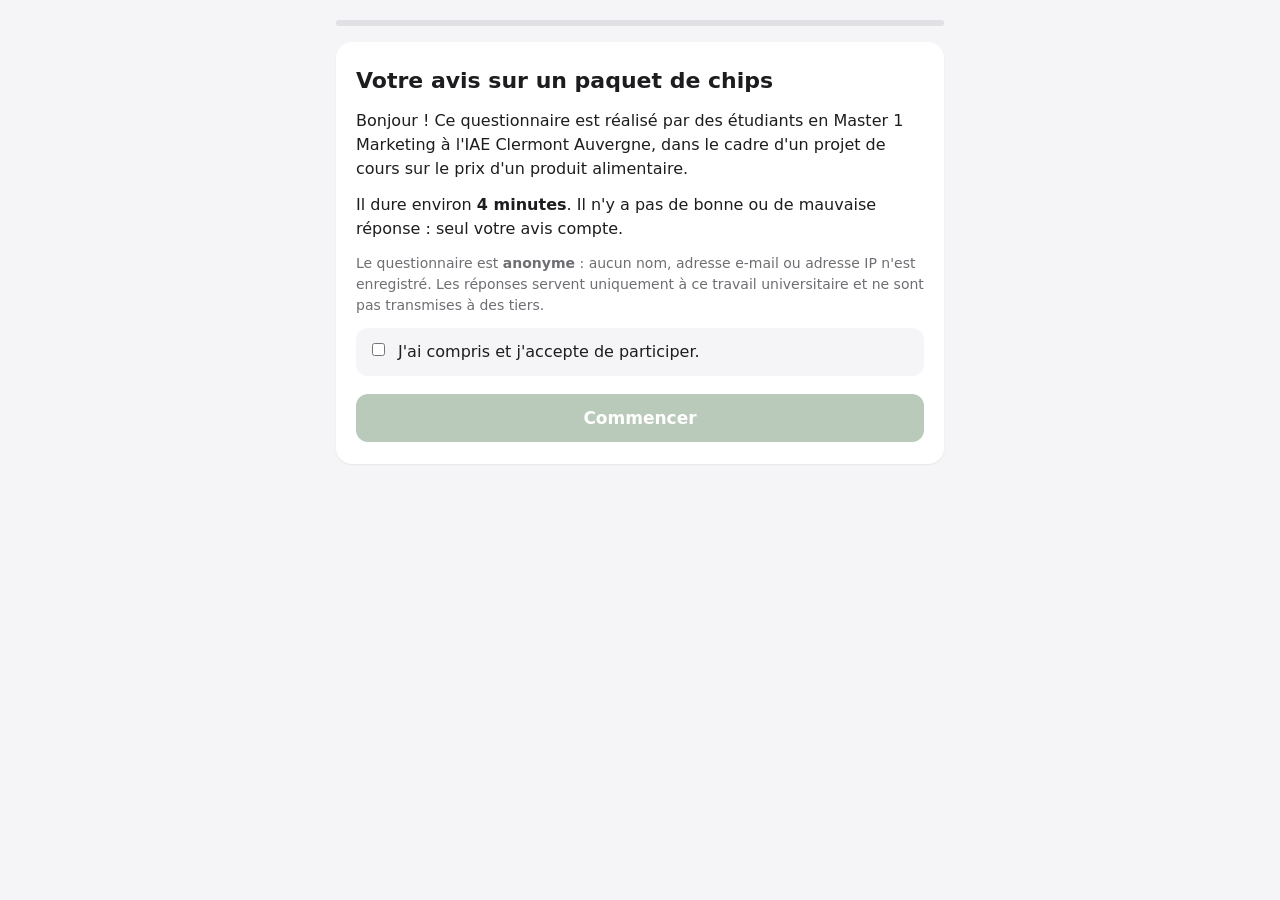
==== questionnaire/index.html @ 71e6f926 "Questionnaire : enregistrement Google Sheets" ====
<!doctype html>
<html lang="fr">
<head>
<meta charset="utf-8">
<meta name="viewport" content="width=device-width,initial-scale=1">
<title>Questionnaire — chips de lentilles</title>
<meta name="robots" content="noindex">
<style>
:root{--bg:#f5f5f7;--card:#fff;--ink:#1d1d1f;--muted:#6e6e73;--line:#e0e0e5;--accent:#2f7d32;--accent-soft:#e8f3e8;--warn:#b26a00}
*{box-sizing:border-box}
body{margin:0;background:var(--bg);color:var(--ink);font:16px/1.5 system-ui,-apple-system,"Segoe UI",sans-serif}
.wrap{max-width:640px;margin:0 auto;padding:16px 16px 40px}
.bar{height:6px;background:var(--line);border-radius:3px;margin:4px 0 16px;overflow:hidden}
.bar i{display:block;height:100%;width:0;background:var(--accent);transition:width .3s}
.card{background:var(--card);border-radius:16px;padding:22px 20px;box-shadow:0 1px 2px rgba(0,0,0,.06)}
h1{font-size:22px;margin:0 0 12px} h2{font-size:19px;margin:0 0 14px;line-height:1.35}
p{margin:0 0 12px} .muted{color:var(--muted);font-size:14px}
.step{display:none} .step.on{display:block}
.opts{display:flex;flex-direction:column;gap:8px;margin:6px 0 4px}
.opts label{display:flex;gap:10px;align-items:center;padding:12px 14px;border:1.5px solid var(--line);border-radius:12px;cursor:pointer;background:#fff}
.opts label:has(input:checked){border-color:var(--accent);background:var(--accent-soft)}
.opts input{accent-color:var(--accent);width:18px;height:18px;flex:none}
.likert{display:grid;grid-template-columns:repeat(5,1fr);gap:6px;margin:6px 0 2px}
.likert label{display:flex;flex-direction:column;align-items:center;gap:4px;padding:10px 2px;border:1.5px solid var(--line);border-radius:10px;cursor:pointer;font-weight:600}
.likert label:has(input:checked){border-color:var(--accent);background:var(--accent-soft)}
.likert input{accent-color:var(--accent)}
.ends{display:flex;justify-content:space-between;font-size:12px;color:var(--muted);margin-bottom:18px}
.q{margin-bottom:22px} .q > b{display:block;margin-bottom:6px}
.euro{display:flex;align-items:center;gap:8px;margin:8px 0 18px}
.euro input{font:inherit;font-size:20px;width:130px;padding:10px 12px;border:1.5px solid var(--line);border-radius:12px}
.euro input:focus{outline:none;border-color:var(--accent)}
select{font:inherit;width:100%;padding:12px;border:1.5px solid var(--line);border-radius:12px;background:#fff}
.btn{display:block;width:100%;margin-top:18px;padding:14px;border:0;border-radius:12px;background:var(--accent);color:#fff;font:600 17px system-ui;cursor:pointer}
.btn:disabled{background:#b9c9ba;cursor:not-allowed}
.err{color:var(--warn);font-size:14px;margin-top:8px;display:none}
.offre{display:flex;flex-direction:column;align-items:center;text-align:center}
.offre img{width:min(270px,75%);height:auto;margin:6px 0 14px}
.mini{display:flex;gap:12px;align-items:center;margin-bottom:16px;padding:10px;background:var(--bg);border-radius:12px}
.mini img{width:62px;height:auto;flex:none}
.mini span{font-size:14px;color:var(--muted)}
.prix{font-size:40px;font-weight:800;text-align:center;margin:6px 0 4px;letter-spacing:-.02em}
.consent{display:flex;gap:10px;align-items:flex-start;padding:12px;border-radius:12px;background:var(--bg);margin-top:8px}
.test{background:#fff3cd;color:#7a5600;font-size:13px;padding:6px 10px;border-radius:8px;margin-bottom:10px;display:none}
</style>
</head>
<body>
<div class="wrap">
  <div class="test" id="testBanner">Mode test : les réponses sont enregistrées avec le statut « test », à écarter de l'analyse.</div>
  <div class="bar"><i id="prog"></i></div>

  <!-- 1. Accueil -->
  <section class="step card" data-step="accueil">
    <h1>Votre avis sur un paquet de chips</h1>
    <p>Bonjour ! Ce questionnaire est réalisé par des étudiants en Master 1 Marketing à l'IAE Clermont Auvergne, dans le cadre d'un projet de cours sur le prix d'un produit alimentaire.</p>
    <p>Il dure environ <b>4 minutes</b>. Il n'y a pas de bonne ou de mauvaise réponse : seul votre avis compte.</p>
    <p class="muted">Le questionnaire est <b>anonyme</b> : aucun nom, adresse e-mail ou adresse IP n'est enregistré. Les réponses servent uniquement à ce travail universitaire et ne sont pas transmises à des tiers.</p>
    <label class="consent"><input type="checkbox" id="consent"> <span>J'ai compris et j'accepte de participer.</span></label>
    <button class="btn" id="go" disabled>Commencer</button>
  </section>

  <!-- 2. Filtre -->
  <section class="step card" data-step="filtre">
    <div class="q">
      <b>À quelle fréquence achetez-vous des chips ou des biscuits apéritifs ?</b>
      <div class="opts" data-name="q1_frequence">
        <label><input type="radio" name="q1_frequence" value="semaine"> Au moins une fois par semaine</label>
        <label><input type="radio" name="q1_frequence" value="2-3_mois"> 2 à 3 fois par mois</label>
        <label><input type="radio" name="q1_frequence" value="1_mois"> Environ une fois par mois</label>
        <label><input type="radio" name="q1_frequence" value="moins_1_mois"> Moins d'une fois par mois</label>
        <label><input type="radio" name="q1_frequence" value="jamais"> Jamais</label>
      </div>
    </div>
    <div class="q">
      <b>Avez-vous 18 ans ou plus ?</b>
      <div class="opts">
        <label><input type="radio" name="q2_majeur" value="oui"> Oui</label>
        <label><input type="radio" name="q2_majeur" value="non"> Non</label>
      </div>
    </div>
    <button class="btn" data-next>Suivant</button>
  </section>

  <!-- 3. L'offre (version A ou B : seule l'image change) -->
  <section class="step card" data-step="offre">
    <h2>Voici un nouveau produit</h2>
    <div class="offre">
      <img class="paquet" alt="Paquet de chips de lentilles Vico Natur'&Bon saveur fines herbes">
      <p><b>Chips de lentilles Vico Natur'&amp;Bon, saveur fines herbes</b><br>Nouveau <b>format familial de 200 g</b> (environ 8 portions de 25 g).<br>Vendu en grande surface, au rayon apéritif.</p>
      <p class="muted">Prenez le temps de bien regarder le paquet avant de continuer.</p>
    </div>
    <button class="btn" data-next>J'ai bien regardé le produit</button>
  </section>

  <!-- 4a. Van Westendorp -->
  <section class="step card" data-step="vw">
    <div class="mini"><img class="paquet" alt=""><span>Chips de lentilles Vico, format familial 200 g</span></div>
    <p class="muted">Pour ce paquet de 200 g, indiquez un prix en euros pour chacune des questions suivantes.</p>
    <div class="q"><b>1. À partir de quel prix trouveriez-vous ce paquet <u>si bon marché</u> que vous douteriez de sa qualité ?</b>
      <div class="euro"><input type="number" inputmode="decimal" step="0.01" min="0" id="vw_trop_bon_marche"> €</div></div>
    <div class="q"><b>2. À quel prix le trouveriez-vous <u>bon marché</u>, c'est-à-dire une bonne affaire ?</b>
      <div class="euro"><input type="number" inputmode="decimal" step="0.01" min="0" id="vw_bon_marche"> €</div></div>
    <div class="q"><b>3. À quel prix commenceriez-vous à le trouver <u>cher</u>, tout en envisageant quand même de l'acheter ?</b>
      <div class="euro"><input type="number" inputmode="decimal" step="0.01" min="0" id="vw_cher"> €</div></div>
    <div class="q"><b>4. À partir de quel prix le trouveriez-vous <u>trop cher</u> pour l'acheter ?</b>
      <div class="euro"><input type="number" inputmode="decimal" step="0.01" min="0" id="vw_trop_cher"> €</div></div>
    <div class="err" id="vwErr"></div>
    <button class="btn" data-next>Suivant</button>
  </section>

  <!-- 4b. Gabor-Granger : un écran par prix, toujours du plus cher au moins cher -->
  <section class="step card" data-step="gg">
    <div class="mini"><img class="paquet" alt=""><span>Chips de lentilles Vico, format familial 200 g</span></div>
    <h2>Achèteriez-vous ce paquet de 200 g à ce prix ?</h2>
    <div class="prix" id="ggPrix"></div>
    <div class="opts" id="ggOpts">
      <label><input type="radio" name="gg" value="4"> Oui, certainement</label>
      <label><input type="radio" name="gg" value="3"> Oui, probablement</label>
      <label><input type="radio" name="gg" value="2"> Non, probablement pas</label>
      <label><input type="radio" name="gg" value="1"> Non, certainement pas</label>
    </div>
    <p class="muted" id="ggPos" style="text-align:center;margin-top:10px"></p>
    <button class="btn" id="ggNext">Suivant</button>
  </section>

  <!-- 5. Contrôle -->
  <section class="step card" data-step="controle">
    <div class="q">
      <b>Sur le paquet que vous avez vu, y avait-il une mention sur les matières grasses ?</b>
      <div class="opts">
        <label><input type="radio" name="q8_controle" value="oui"> Oui</label>
        <label><input type="radio" name="q8_controle" value="non"> Non</label>
        <label><input type="radio" name="q8_controle" value="ne_sait_pas"> Je ne sais pas</label>
      </div>
    </div>
    <button class="btn" data-next>Suivant</button>
  </section>

  <!-- 6. Perception (Likert) -->
  <section class="step card" data-step="perception">
    <p class="muted">Pour chaque phrase, indiquez votre degré d'accord, de 1 (pas du tout d'accord) à 5 (tout à fait d'accord).</p>
    <div id="likerts"></div>
    <button class="btn" data-next>Suivant</button>
  </section>

  <!-- 7. Profil -->
  <section class="step card" data-step="profil">
    <p class="muted">Pour finir, quelques questions pour mieux connaître les personnes qui ont répondu.</p>
    <div class="q"><b>Votre tranche d'âge</b>
      <div class="opts">
        <label><input type="radio" name="q13_age" value="18-24"> 18 à 24 ans</label>
        <label><input type="radio" name="q13_age" value="25-34"> 25 à 34 ans</label>
        <label><input type="radio" name="q13_age" value="35-49"> 35 à 49 ans</label>
        <label><input type="radio" name="q13_age" value="50-64"> 50 à 64 ans</label>
        <label><input type="radio" name="q13_age" value="65+"> 65 ans et plus</label>
      </div></div>
    <div class="q"><b>Combien de personnes vivent dans votre foyer, vous compris ?</b>
      <div class="opts">
        <label><input type="radio" name="q14_foyer" value="1"> 1</label>
        <label><input type="radio" name="q14_foyer" value="2"> 2</label>
        <label><input type="radio" name="q14_foyer" value="3"> 3</label>
        <label><input type="radio" name="q14_foyer" value="4"> 4</label>
        <label><input type="radio" name="q14_foyer" value="5+"> 5 ou plus</label>
      </div></div>
    <div class="q"><b>Où faites-vous le plus souvent vos courses ?</b>
      <div class="opts">
        <label><input type="radio" name="q15_enseigne" value="carrefour"> Carrefour</label>
        <label><input type="radio" name="q15_enseigne" value="auchan"> Auchan</label>
        <label><input type="radio" name="q15_enseigne" value="leclerc"> E.Leclerc</label>
        <label><input type="radio" name="q15_enseigne" value="intermarche"> Intermarché</label>
        <label><input type="radio" name="q15_enseigne" value="lidl_aldi"> Lidl ou Aldi</label>
        <label><input type="radio" name="q15_enseigne" value="autre"> Autre</label>
      </div></div>
    <div class="q"><b>Avez-vous déjà acheté des chips de lentilles, de Vico ou d'une autre marque ?</b>
      <div class="opts">
        <label><input type="radio" name="q16_deja_achete" value="oui"> Oui</label>
        <label><input type="radio" name="q16_deja_achete" value="non"> Non</label>
        <label><input type="radio" name="q16_deja_achete" value="ne_sait_pas"> Je ne sais pas</label>
      </div></div>
    <div class="q"><b>Dans quelle région habitez-vous ?</b>
      <select id="q17_region"><option value="">Choisir…</option></select></div>
    <button class="btn" data-next id="finish">Envoyer mes réponses</button>
  </section>

  <!-- Fin -->
  <section class="step card" data-step="fin">
    <h1>Merci !</h1>
    <p id="finTxt">Vos réponses ont bien été enregistrées. Merci pour votre aide.</p>
    <p class="muted">Vous pouvez fermer cette page.</p>
  </section>

  <section class="step card" data-step="horscible">
    <h1>Merci !</h1>
    <p>Ce questionnaire s'adresse aux personnes majeures qui achètent des chips ou des biscuits apéritifs au moins une fois par mois. Merci quand même pour votre temps !</p>
  </section>
</div>

<script>
/* ================= Réglages ================= */
// Adresse du script Google Apps Script qui enregistre les réponses dans Google Sheets (à renseigner à l'étape 3).
const ENDPOINT = 'https://script.google.com/macros/s/AKfycbzz6syBDH2Jne6uU5eEMyrdvS8pq78MWjCMM709gKWsaAfuWMH4q-8GY1rikts7xJcY/exec';
const PRIX_GG = [5.99, 5.49, 4.99, 4.49, 3.99, 3.49, 2.99];   // ordre fixe : du plus cher au moins cher
const IMAGES = { A: 'paquet-A.jpg', B: 'paquet-B.jpg' };       // A : sans mention santé ; B : avec « -40 % de matières grasses »
const LIKERTS = [
  ['q9_qualite', 'Ce produit me paraît de bonne qualité.'],
  ['q10_sante', 'Ce produit me paraît bon pour la santé.'],
  ['q11_confiance', 'Je fais confiance à la marque Vico.'],
  ['q12_format', 'Ce format de 200 g correspond à ma façon de consommer des chips.']
];
const REGIONS = ['Auvergne-Rhône-Alpes', 'Bourgogne-Franche-Comté', 'Bretagne', 'Centre-Val de Loire', 'Corse', 'Grand Est', 'Hauts-de-France', 'Île-de-France', 'Normandie', 'Nouvelle-Aquitaine', 'Occitanie', 'Pays de la Loire', "Provence-Alpes-Côte d'Azur", 'Outre-mer', 'Hors de France'];
// Colonnes enregistrées : toujours les mêmes, dans le même ordre.
const COLONNES = ['id', 'date', 'version', 'statut', 'duree_s', 'q1_frequence', 'q2_majeur',
  'vw_trop_bon_marche', 'vw_bon_marche', 'vw_cher', 'vw_trop_cher', 'vw_coherent',
  ...PRIX_GG.map(p => 'gg_' + p.toFixed(2).replace('.', '_')),
  'q8_controle', ...LIKERTS.map(l => l[0]), 'q13_age', 'q14_foyer', 'q15_enseigne', 'q16_deja_achete', 'q17_region'];

/* ================= Tirage au sort ================= */
const url = new URLSearchParams(location.search);
const TEST = url.has('test');
let version = sessionStorage.getItem('version');
if (TEST && (url.get('v') === 'A' || url.get('v') === 'B')) version = url.get('v');   // en mode test seulement : forcer une version
if (!version) { version = Math.random() < 0.5 ? 'A' : 'B'; }
sessionStorage.setItem('version', version);
document.querySelectorAll('img.paquet').forEach(i => i.src = IMAGES[version]);
if (TEST) document.getElementById('testBanner').style.display = 'block';

/* ================= Données ================= */
const rep = Object.fromEntries(COLONNES.map(c => [c, '']));
rep.id = (crypto.randomUUID ? crypto.randomUUID() : String(Date.now()) + Math.random()).slice(0, 8);
rep.version = version;
const t0 = Date.now();

/* ================= Navigation ================= */
const ordre = ['accueil', 'filtre', 'offre', 'vw', 'gg', 'controle', 'perception', 'profil', 'fin'];
let courant = 'accueil';
function montrer(nom) {
  document.querySelectorAll('.step').forEach(s => s.classList.toggle('on', s.dataset.step === nom));
  courant = nom;
  const i = Math.max(0, ordre.indexOf(nom));
  document.getElementById('prog').style.width = (nom === 'horscible' ? 100 : 100 * i / (ordre.length - 1)) + '%';
  window.scrollTo(0, 0);
}
const val = name => (document.querySelector(`input[name="${name}"]:checked`) || {}).value;
function erreur(section, msg) {
  let e = section.querySelector('.err.auto');
  if (!e) { e = document.createElement('div'); e.className = 'err auto'; section.querySelector('.btn').before(e); }
  e.textContent = msg; e.style.display = msg ? 'block' : 'none';
}

// Accueil
document.getElementById('consent').onchange = e => document.getElementById('go').disabled = !e.target.checked;
document.getElementById('go').onclick = () => montrer('filtre');

// Likert
document.getElementById('likerts').innerHTML = LIKERTS.map(([n, t]) => `<div class="q"><b>${t}</b>
  <div class="likert">${[1, 2, 3, 4, 5].map(k => `<label><input type="radio" name="${n}" value="${k}">${k}</label>`).join('')}</div>
  <div class="ends"><span>Pas du tout d'accord</span><span>Tout à fait d'accord</span></div></div>`).join('');
// Régions
document.getElementById('q17_region').innerHTML += REGIONS.map(r => `<option>${r}</option>`).join('');

// Boutons « Suivant »
let vwAverti = false;
document.querySelectorAll('[data-next]').forEach(b => b.onclick = () => {
  const s = b.closest('.step');
  if (courant === 'filtre') {
    rep.q1_frequence = val('q1_frequence'); rep.q2_majeur = val('q2_majeur');
    if (!rep.q1_frequence || !rep.q2_majeur) return erreur(s, 'Merci de répondre aux deux questions.');
    if (rep.q2_majeur === 'non' || ['moins_1_mois', 'jamais'].includes(rep.q1_frequence)) { rep.statut = 'hors_cible'; envoyer(); return montrer('horscible'); }
    return montrer('offre');
  }
  if (courant === 'offre') return montrer('vw');
  if (courant === 'vw') {
    const ids = ['vw_trop_bon_marche', 'vw_bon_marche', 'vw_cher', 'vw_trop_cher'];
    const v = ids.map(i => parseFloat(String(document.getElementById(i).value).replace(',', '.')));
    if (v.some(x => isNaN(x) || x < 0)) return erreur(s, 'Merci d\'indiquer un prix pour chacune des 4 questions.');
    const croissant = v.every((x, i) => i === 0 || x >= v[i - 1]);
    if (!croissant && !vwAverti) { vwAverti = true; return erreur(s, 'Vérifiez vos réponses : en principe, les prix augmentent de la question 1 à la question 4. Corrigez si besoin, ou cliquez à nouveau sur « Suivant » pour garder vos réponses.'); }
    ids.forEach((i, k) => rep[i] = v[k]); rep.vw_coherent = croissant ? 1 : 0;
    erreur(s, ''); ggIndex = 0; afficherGG(); return montrer('gg');
  }
  if (courant === 'controle') {
    rep.q8_controle = val('q8_controle'); if (!rep.q8_controle) return erreur(s, 'Merci de choisir une réponse.');
    return montrer('perception');
  }
  if (courant === 'perception') {
    for (const [n] of LIKERTS) { rep[n] = val(n); if (!rep[n]) return erreur(s, 'Merci de répondre aux 4 phrases.'); }
    return montrer('profil');
  }
  if (courant === 'profil') {
    ['q13_age', 'q14_foyer', 'q15_enseigne', 'q16_deja_achete'].forEach(n => rep[n] = val(n) || '');
    rep.q17_region = document.getElementById('q17_region').value;
    if (['q13_age', 'q14_foyer', 'q15_enseigne', 'q16_deja_achete', 'q17_region'].some(n => !rep[n])) return erreur(s, 'Merci de répondre à toutes les questions.');
    rep.statut = 'complet'; envoyer(); return montrer('fin');
  }
});

// Gabor-Granger : un prix par écran
let ggIndex = 0;
function afficherGG() {
  document.getElementById('ggPrix').textContent = PRIX_GG[ggIndex].toFixed(2).replace('.', ',') + ' €';
  document.getElementById('ggPos').textContent = `Prix ${ggIndex + 1} sur ${PRIX_GG.length}`;
  document.querySelectorAll('input[name="gg"]').forEach(i => i.checked = false);
  erreur(document.querySelector('[data-step="gg"]'), '');
}
document.getElementById('ggNext').onclick = () => {
  const v = val('gg'); if (!v) return erreur(document.querySelector('[data-step="gg"]'), 'Merci de choisir une réponse.');
  rep['gg_' + PRIX_GG[ggIndex].toFixed(2).replace('.', '_')] = +v;
  ggIndex++;
  if (ggIndex < PRIX_GG.length) { afficherGG(); window.scrollTo(0, 0); } else montrer('controle');
};

/* ================= Enregistrement ================= */
function envoyer() {
  rep.date = new Date().toISOString();
  rep.duree_s = Math.round((Date.now() - t0) / 1000);
  if (TEST) rep.statut = 'test_' + rep.statut;          // les essais sont enregistrés mais repérables
  const ligne = COLONNES.map(c => rep[c]);
  if (!ENDPOINT) { console.table(rep); return; }
  fetch(ENDPOINT, { method: 'POST', mode: 'no-cors', headers: { 'Content-Type': 'text/plain' }, body: JSON.stringify({ colonnes: COLONNES, ligne }) })
    .catch(() => document.getElementById('finTxt').textContent = 'Un problème de connexion a empêché l\'envoi. Merci de réessayer plus tard.');
}

montrer('accueil');
</script>
</body>
</html>
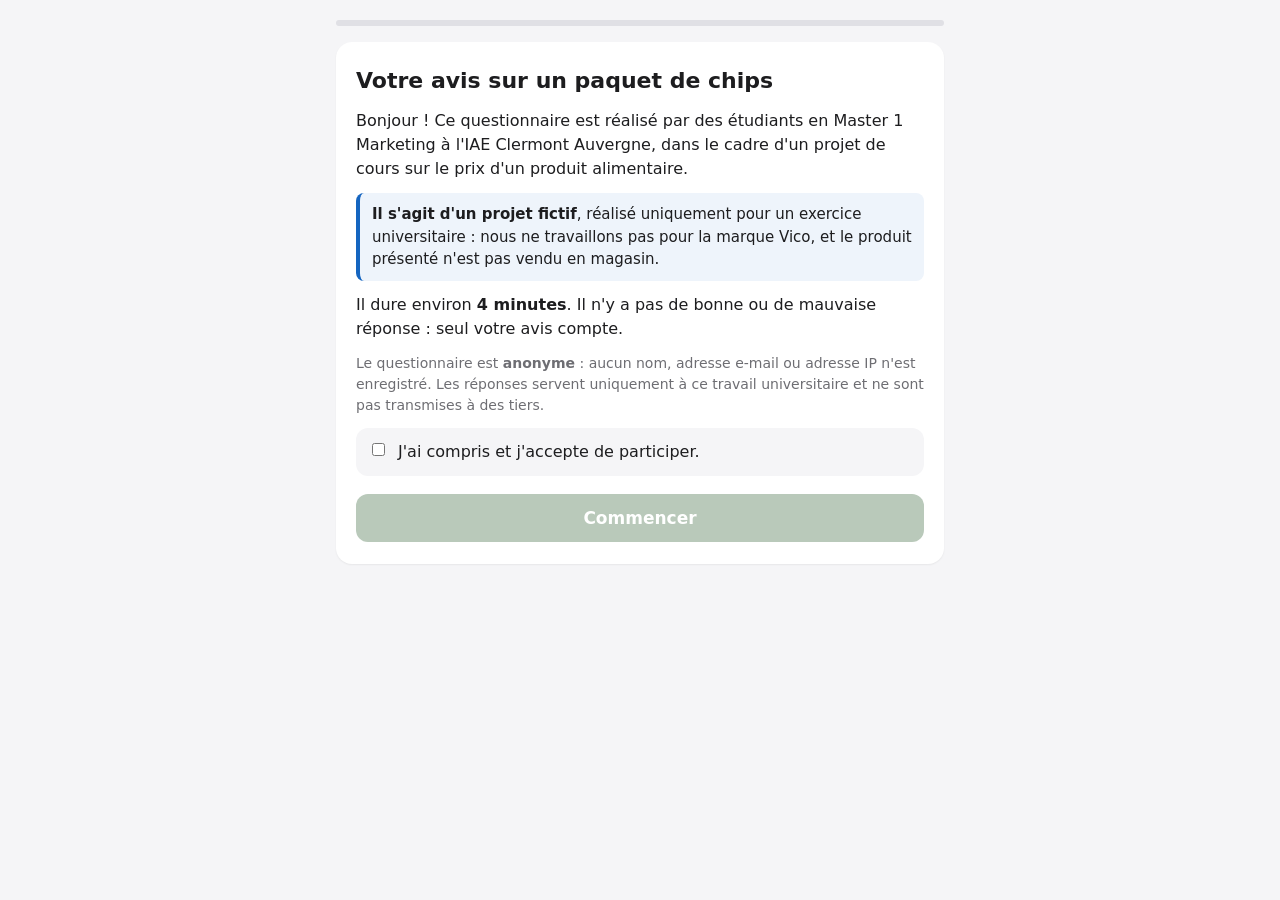
==== commit 24fd310c: "Questionnaire : projet fictif, zoom sur la photo, consigne mise en avant" ====
--- a/questionnaire/index.html
+++ b/questionnaire/index.html
@@ -41,6 +41,17 @@
 .prix{font-size:40px;font-weight:800;text-align:center;margin:6px 0 4px;letter-spacing:-.02em}
 .consent{display:flex;gap:10px;align-items:flex-start;padding:12px;border-radius:12px;background:var(--bg);margin-top:8px}
 .test{background:#fff3cd;color:#7a5600;font-size:13px;padding:6px 10px;border-radius:8px;margin-bottom:10px;display:none}
+.fictif{background:#eef4fb;border-left:4px solid #1565c0;padding:10px 12px;border-radius:8px;font-size:15px}
+.consigne{background:#fff3cd;border:2px solid #f0b400;color:#5c4300;border-radius:12px;padding:12px 14px;font-size:18px;font-weight:700;text-align:center;margin:0 0 14px;line-height:1.35}
+.consigne small{display:block;font-size:14px;font-weight:500;margin-top:4px}
+/* Agrandissement de la photo */
+img.zoom{cursor:zoom-in}
+.zoomhint{display:inline-block;font-size:13px;color:var(--accent);font-weight:600;cursor:zoom-in;margin-top:2px}
+.mini .zoomwrap{display:flex;flex-direction:column;align-items:center;flex:none}
+#lightbox{position:fixed;inset:0;background:rgba(0,0,0,.85);display:none;align-items:center;justify-content:center;z-index:50;padding:16px;cursor:zoom-out}
+#lightbox.on{display:flex}
+#lightbox img{max-width:100%;max-height:88vh;height:auto;border-radius:8px;background:#fff}
+#lightbox button{position:absolute;top:12px;right:12px;width:44px;height:44px;border-radius:50%;border:0;background:#fff;font-size:24px;line-height:1;cursor:pointer}
 </style>
 </head>
 <body>
@@ -52,6 +63,7 @@
   <section class="step card" data-step="accueil">
     <h1>Votre avis sur un paquet de chips</h1>
     <p>Bonjour ! Ce questionnaire est réalisé par des étudiants en Master 1 Marketing à l'IAE Clermont Auvergne, dans le cadre d'un projet de cours sur le prix d'un produit alimentaire.</p>
+    <p class="fictif"><b>Il s'agit d'un projet fictif</b>, réalisé uniquement pour un exercice universitaire : nous ne travaillons pas pour la marque Vico, et le produit présenté n'est pas vendu en magasin.</p>
     <p>Il dure environ <b>4 minutes</b>. Il n'y a pas de bonne ou de mauvaise réponse : seul votre avis compte.</p>
     <p class="muted">Le questionnaire est <b>anonyme</b> : aucun nom, adresse e-mail ou adresse IP n'est enregistré. Les réponses servent uniquement à ce travail universitaire et ne sont pas transmises à des tiers.</p>
     <label class="consent"><input type="checkbox" id="consent"> <span>J'ai compris et j'accepte de participer.</span></label>
@@ -83,17 +95,17 @@
   <!-- 3. L'offre (version A ou B : seule l'image change) -->
   <section class="step card" data-step="offre">
     <h2>Voici un nouveau produit</h2>
+    <div class="consigne">👀 Regardez bien le paquet, en détail.<small>Les questions suivantes portent sur ce produit. Touchez la photo pour l'agrandir.</small></div>
     <div class="offre">
-      <img class="paquet" alt="Paquet de chips de lentilles Vico Natur'&Bon saveur fines herbes">
+      <img class="paquet zoom" alt="Paquet de chips de lentilles Vico Natur'&Bon saveur fines herbes">
       <p><b>Chips de lentilles Vico Natur'&amp;Bon, saveur fines herbes</b><br>Nouveau <b>format familial de 200 g</b> (environ 8 portions de 25 g).<br>Vendu en grande surface, au rayon apéritif.</p>
-      <p class="muted">Prenez le temps de bien regarder le paquet avant de continuer.</p>
-    </div>
-    <button class="btn" data-next>J'ai bien regardé le produit</button>
+    </div>
+    <button class="btn" data-next id="btnOffre">J'ai bien regardé le produit</button>
   </section>
 
   <!-- 4a. Van Westendorp -->
   <section class="step card" data-step="vw">
-    <div class="mini"><img class="paquet" alt=""><span>Chips de lentilles Vico, format familial 200 g</span></div>
+    <div class="mini"><span class="zoomwrap"><img class="paquet zoom" alt="Paquet de chips de lentilles Vico"><span class="zoomhint">🔍 Agrandir</span></span><span>Chips de lentilles Vico, format familial 200 g</span></div>
     <p class="muted">Pour ce paquet de 200 g, indiquez un prix en euros pour chacune des questions suivantes.</p>
     <div class="q"><b>1. À partir de quel prix trouveriez-vous ce paquet <u>si bon marché</u> que vous douteriez de sa qualité ?</b>
       <div class="euro"><input type="number" inputmode="decimal" step="0.01" min="0" id="vw_trop_bon_marche"> €</div></div>
@@ -109,7 +121,7 @@
 
   <!-- 4b. Gabor-Granger : un écran par prix, toujours du plus cher au moins cher -->
   <section class="step card" data-step="gg">
-    <div class="mini"><img class="paquet" alt=""><span>Chips de lentilles Vico, format familial 200 g</span></div>
+    <div class="mini"><span class="zoomwrap"><img class="paquet zoom" alt="Paquet de chips de lentilles Vico"><span class="zoomhint">🔍 Agrandir</span></span><span>Chips de lentilles Vico, format familial 200 g</span></div>
     <h2>Achèteriez-vous ce paquet de 200 g à ce prix ?</h2>
     <div class="prix" id="ggPrix"></div>
     <div class="opts" id="ggOpts">
@@ -187,6 +199,8 @@
     <p id="finTxt">Vos réponses ont bien été enregistrées. Merci pour votre aide.</p>
     <p class="muted">Vous pouvez fermer cette page.</p>
   </section>
+
+  <div id="lightbox" role="dialog" aria-label="Photo du paquet agrandie"><button type="button" aria-label="Fermer">×</button><img alt="Paquet de chips de lentilles Vico agrandi"></div>
 
   <section class="step card" data-step="horscible">
     <h1>Merci !</h1>
@@ -221,6 +235,13 @@
 if (!version) { version = Math.random() < 0.5 ? 'A' : 'B'; }
 sessionStorage.setItem('version', version);
 document.querySelectorAll('img.paquet').forEach(i => i.src = IMAGES[version]);
+
+/* ================= Agrandissement de la photo ================= */
+const lb = document.getElementById('lightbox');
+lb.querySelector('img').src = IMAGES[version];
+document.querySelectorAll('img.zoom, .zoomhint').forEach(el => el.addEventListener('click', () => lb.classList.add('on')));
+lb.addEventListener('click', () => lb.classList.remove('on'));
+document.addEventListener('keydown', e => { if (e.key === 'Escape') lb.classList.remove('on'); });
 if (TEST) document.getElementById('testBanner').style.display = 'block';
 
 /* ================= Données ================= */
@@ -237,7 +258,16 @@
   courant = nom;
   const i = Math.max(0, ordre.indexOf(nom));
   document.getElementById('prog').style.width = (nom === 'horscible' ? 100 : 100 * i / (ordre.length - 1)) + '%';
+  lb.classList.remove('on');
   window.scrollTo(0, 0);
+  if (nom === 'offre') attendre(document.getElementById('btnOffre'), 5);
+}
+// Le bouton de l'écran produit ne s'active qu'après quelques secondes, pour laisser le temps de regarder le paquet.
+function attendre(btn, s) {
+  const txt = btn.dataset.txt || (btn.dataset.txt = btn.textContent);
+  btn.disabled = true;
+  const tick = () => { if (s <= 0) { btn.disabled = false; btn.textContent = txt; return; } btn.textContent = `Prenez le temps de regarder… (${s} s)`; s--; setTimeout(tick, 1000); };
+  tick();
 }
 const val = name => (document.querySelector(`input[name="${name}"]:checked`) || {}).value;
 function erreur(section, msg) {
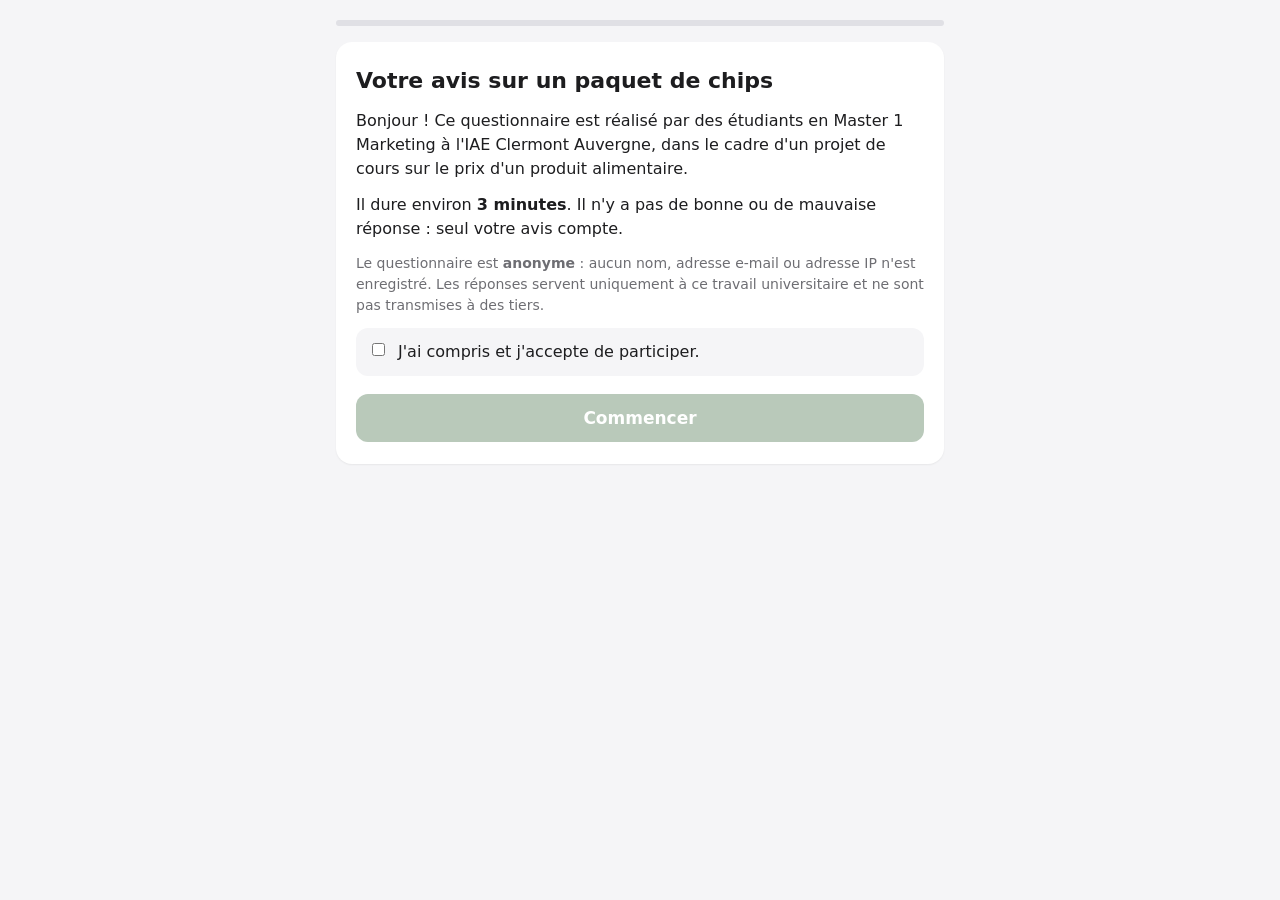
==== commit 15d756ad: "Questionnaire v2 : age libre, controle en echelle, habitudes, enseignes, profil" ====
--- a/questionnaire/index.html
+++ b/questionnaire/index.html
@@ -20,15 +20,13 @@
 .opts label{display:flex;gap:10px;align-items:center;padding:12px 14px;border:1.5px solid var(--line);border-radius:12px;cursor:pointer;background:#fff}
 .opts label:has(input:checked){border-color:var(--accent);background:var(--accent-soft)}
 .opts input{accent-color:var(--accent);width:18px;height:18px;flex:none}
-.likert{display:grid;grid-template-columns:repeat(5,1fr);gap:6px;margin:6px 0 2px}
-.likert label{display:flex;flex-direction:column;align-items:center;gap:4px;padding:10px 2px;border:1.5px solid var(--line);border-radius:10px;cursor:pointer;font-weight:600}
-.likert label:has(input:checked){border-color:var(--accent);background:var(--accent-soft)}
-.likert input{accent-color:var(--accent)}
-.ends{display:flex;justify-content:space-between;font-size:12px;color:var(--muted);margin-bottom:18px}
-.q{margin-bottom:22px} .q > b{display:block;margin-bottom:6px}
+.opts input[type=text]{width:auto;height:auto;flex:1;min-width:0;font:inherit;padding:6px 8px;border:1.5px solid var(--line);border-radius:8px}
+.q{margin-bottom:24px} .q > b{display:block;margin-bottom:6px}
+.q > .muted{display:block;margin:-2px 0 6px}
 .euro{display:flex;align-items:center;gap:8px;margin:8px 0 18px}
-.euro input{font:inherit;font-size:20px;width:130px;padding:10px 12px;border:1.5px solid var(--line);border-radius:12px}
-.euro input:focus{outline:none;border-color:var(--accent)}
+.euro input,.age input{font:inherit;font-size:20px;width:130px;padding:10px 12px;border:1.5px solid var(--line);border-radius:12px}
+.euro input:focus,.age input:focus{outline:none;border-color:var(--accent)}
+.age{display:flex;align-items:center;gap:8px;margin-top:6px}
 select{font:inherit;width:100%;padding:12px;border:1.5px solid var(--line);border-radius:12px;background:#fff}
 .btn{display:block;width:100%;margin-top:18px;padding:14px;border:0;border-radius:12px;background:var(--accent);color:#fff;font:600 17px system-ui;cursor:pointer}
 .btn:disabled{background:#b9c9ba;cursor:not-allowed}
@@ -41,9 +39,23 @@
 .prix{font-size:40px;font-weight:800;text-align:center;margin:6px 0 4px;letter-spacing:-.02em}
 .consent{display:flex;gap:10px;align-items:flex-start;padding:12px;border-radius:12px;background:var(--bg);margin-top:8px}
 .test{background:#fff3cd;color:#7a5600;font-size:13px;padding:6px 10px;border-radius:8px;margin-bottom:10px;display:none}
-.fictif{background:#eef4fb;border-left:4px solid #1565c0;padding:10px 12px;border-radius:8px;font-size:15px}
 .consigne{background:#fff3cd;border:2px solid #f0b400;color:#5c4300;border-radius:12px;padding:12px 14px;font-size:18px;font-weight:700;text-align:center;margin:0 0 14px;line-height:1.35}
 .consigne small{display:block;font-size:14px;font-weight:500;margin-top:4px}
+/* Formats illustrés */
+.formats label{align-items:center}
+.formats svg{flex:none;width:56px;height:56px}
+/* Choix 85 g / 200 g */
+.choix label{flex-direction:column;align-items:flex-start;gap:2px}
+.choix label .l1{display:flex;gap:10px;align-items:center;font-weight:600}
+.choix label .l2{font-size:14px;color:var(--muted);padding-left:28px}
+/* Tableau des enseignes */
+.grille .ligne{padding:10px 0;border-bottom:1px solid var(--line)}
+.grille .ligne:last-child{border-bottom:0}
+.grille .nom{font-weight:600;margin-bottom:6px}
+.grille .ech{display:grid;grid-template-columns:repeat(5,1fr);gap:4px}
+.grille .ech label{display:flex;align-items:center;justify-content:center;text-align:center;font-size:12px;line-height:1.15;min-height:40px;padding:4px 2px;border:1.5px solid var(--line);border-radius:8px;cursor:pointer}
+.grille .ech label:has(input:checked){border-color:var(--accent);background:var(--accent-soft);font-weight:600}
+.grille .ech input{position:absolute;opacity:0;pointer-events:none}
 /* Agrandissement de la photo */
 img.zoom{cursor:zoom-in}
 .zoomhint{display:inline-block;font-size:13px;color:var(--accent);font-weight:600;cursor:zoom-in;margin-top:2px}
@@ -63,8 +75,7 @@
   <section class="step card" data-step="accueil">
     <h1>Votre avis sur un paquet de chips</h1>
     <p>Bonjour ! Ce questionnaire est réalisé par des étudiants en Master 1 Marketing à l'IAE Clermont Auvergne, dans le cadre d'un projet de cours sur le prix d'un produit alimentaire.</p>
-    <p class="fictif"><b>Il s'agit d'un projet fictif</b>, réalisé uniquement pour un exercice universitaire : nous ne travaillons pas pour la marque Vico, et le produit présenté n'est pas vendu en magasin.</p>
-    <p>Il dure environ <b>4 minutes</b>. Il n'y a pas de bonne ou de mauvaise réponse : seul votre avis compte.</p>
+    <p>Il dure environ <b>3 minutes</b>. Il n'y a pas de bonne ou de mauvaise réponse : seul votre avis compte.</p>
     <p class="muted">Le questionnaire est <b>anonyme</b> : aucun nom, adresse e-mail ou adresse IP n'est enregistré. Les réponses servent uniquement à ce travail universitaire et ne sont pas transmises à des tiers.</p>
     <label class="consent"><input type="checkbox" id="consent"> <span>J'ai compris et j'accepte de participer.</span></label>
     <button class="btn" id="go" disabled>Commencer</button>
@@ -74,7 +85,7 @@
   <section class="step card" data-step="filtre">
     <div class="q">
       <b>À quelle fréquence achetez-vous des chips ou des biscuits apéritifs ?</b>
-      <div class="opts" data-name="q1_frequence">
+      <div class="opts">
         <label><input type="radio" name="q1_frequence" value="semaine"> Au moins une fois par semaine</label>
         <label><input type="radio" name="q1_frequence" value="2-3_mois"> 2 à 3 fois par mois</label>
         <label><input type="radio" name="q1_frequence" value="1_mois"> Environ une fois par mois</label>
@@ -83,11 +94,8 @@
       </div>
     </div>
     <div class="q">
-      <b>Avez-vous 18 ans ou plus ?</b>
-      <div class="opts">
-        <label><input type="radio" name="q2_majeur" value="oui"> Oui</label>
-        <label><input type="radio" name="q2_majeur" value="non"> Non</label>
-      </div>
+      <b>Quel âge avez-vous ?</b>
+      <div class="age"><input type="number" id="age" inputmode="numeric" min="10" max="99" step="1" placeholder="ex. 24"> ans</div>
     </div>
     <button class="btn" data-next>Suivant</button>
   </section>
@@ -98,14 +106,14 @@
     <div class="consigne">👀 Regardez bien le paquet, en détail.<small>Les questions suivantes portent sur ce produit. Touchez la photo pour l'agrandir.</small></div>
     <div class="offre">
       <img class="paquet zoom" alt="Paquet de chips de lentilles Vico Natur'&Bon saveur fines herbes">
-      <p><b>Chips de lentilles Vico Natur'&amp;Bon, saveur fines herbes</b><br>Nouveau <b>format familial de 200 g</b> (environ 8 portions de 25 g).<br>Vendu en grande surface, au rayon apéritif.</p>
+      <p><b>Chips de lentilles Vico Natur'&amp;Bon, saveur fines herbes</b><br>Nouveau <b>grand format de 200 g</b> (environ 8 portions de 25 g).<br>Vendu en grande surface, au rayon apéritif.</p>
     </div>
     <button class="btn" data-next id="btnOffre">J'ai bien regardé le produit</button>
   </section>
 
   <!-- 4a. Van Westendorp -->
   <section class="step card" data-step="vw">
-    <div class="mini"><span class="zoomwrap"><img class="paquet zoom" alt="Paquet de chips de lentilles Vico"><span class="zoomhint">🔍 Agrandir</span></span><span>Chips de lentilles Vico, format familial 200 g</span></div>
+    <div class="mini"><span class="zoomwrap"><img class="paquet zoom" alt="Paquet de chips de lentilles Vico"><span class="zoomhint">🔍 Agrandir</span></span><span>Chips de lentilles Vico, grand format 200 g</span></div>
     <p class="muted">Pour ce paquet de 200 g, indiquez un prix en euros pour chacune des questions suivantes.</p>
     <div class="q"><b>1. À partir de quel prix trouveriez-vous ce paquet <u>si bon marché</u> que vous douteriez de sa qualité ?</b>
       <div class="euro"><input type="number" inputmode="decimal" step="0.01" min="0" id="vw_trop_bon_marche"> €</div></div>
@@ -115,16 +123,15 @@
       <div class="euro"><input type="number" inputmode="decimal" step="0.01" min="0" id="vw_cher"> €</div></div>
     <div class="q"><b>4. À partir de quel prix le trouveriez-vous <u>trop cher</u> pour l'acheter ?</b>
       <div class="euro"><input type="number" inputmode="decimal" step="0.01" min="0" id="vw_trop_cher"> €</div></div>
-    <div class="err" id="vwErr"></div>
     <button class="btn" data-next>Suivant</button>
   </section>
 
   <!-- 4b. Gabor-Granger : un écran par prix, toujours du plus cher au moins cher -->
   <section class="step card" data-step="gg">
-    <div class="mini"><span class="zoomwrap"><img class="paquet zoom" alt="Paquet de chips de lentilles Vico"><span class="zoomhint">🔍 Agrandir</span></span><span>Chips de lentilles Vico, format familial 200 g</span></div>
+    <div class="mini"><span class="zoomwrap"><img class="paquet zoom" alt="Paquet de chips de lentilles Vico"><span class="zoomhint">🔍 Agrandir</span></span><span>Chips de lentilles Vico, grand format 200 g</span></div>
     <h2>Achèteriez-vous ce paquet de 200 g à ce prix ?</h2>
     <div class="prix" id="ggPrix"></div>
-    <div class="opts" id="ggOpts">
+    <div class="opts">
       <label><input type="radio" name="gg" value="4"> Oui, certainement</label>
       <label><input type="radio" name="gg" value="3"> Oui, probablement</label>
       <label><input type="radio" name="gg" value="2"> Non, probablement pas</label>
@@ -134,63 +141,135 @@
     <button class="btn" id="ggNext">Suivant</button>
   </section>
 
-  <!-- 5. Contrôle -->
+  <!-- 5. Contrôle (pas de photo sur cet écran) -->
   <section class="step card" data-step="controle">
     <div class="q">
       <b>Sur le paquet que vous avez vu, y avait-il une mention sur les matières grasses ?</b>
       <div class="opts">
-        <label><input type="radio" name="q8_controle" value="oui"> Oui</label>
-        <label><input type="radio" name="q8_controle" value="non"> Non</label>
-        <label><input type="radio" name="q8_controle" value="ne_sait_pas"> Je ne sais pas</label>
-      </div>
-    </div>
-    <button class="btn" data-next>Suivant</button>
-  </section>
-
-  <!-- 6. Perception (Likert) -->
-  <section class="step card" data-step="perception">
-    <p class="muted">Pour chaque phrase, indiquez votre degré d'accord, de 1 (pas du tout d'accord) à 5 (tout à fait d'accord).</p>
-    <div id="likerts"></div>
-    <button class="btn" data-next>Suivant</button>
-  </section>
-
-  <!-- 7. Profil -->
+        <label><input type="radio" name="controle" value="1"> Non, j'en suis sûr(e)</label>
+        <label><input type="radio" name="controle" value="2"> Plutôt non</label>
+        <label><input type="radio" name="controle" value="3"> Je ne sais pas</label>
+        <label><input type="radio" name="controle" value="4"> Plutôt oui</label>
+        <label><input type="radio" name="controle" value="5"> Oui, j'en suis sûr(e)</label>
+      </div>
+    </div>
+    <button class="btn" data-next>Suivant</button>
+  </section>
+
+  <!-- 6. Habitudes (1) -->
+  <section class="step card" data-step="habitudes1">
+    <p class="muted">Quelques questions sur vos habitudes.</p>
+    <div class="q">
+      <b>Quand vous achetez des chips, quel format prenez-vous le plus souvent ?</b>
+      <div class="opts formats" id="formats"></div>
+    </div>
+    <div class="q">
+      <b>Avez-vous déjà goûté des chips de lentilles ?</b>
+      <div class="opts">
+        <label><input type="radio" name="lentilles_goute" value="jamais"> Jamais</label>
+        <label><input type="radio" name="lentilles_goute" value="une_fois"> Une fois</label>
+        <label><input type="radio" name="lentilles_goute" value="quelques_fois"> Quelques fois</label>
+        <label><input type="radio" name="lentilles_goute" value="souvent"> Souvent</label>
+        <label><input type="radio" name="lentilles_goute" value="tres_souvent"> Très souvent</label>
+      </div>
+    </div>
+    <button class="btn" data-next>Suivant</button>
+  </section>
+
+  <!-- 7. Chips de lentilles (seulement si déjà goûtées) -->
+  <section class="step card" data-step="lentilles">
+    <div class="q">
+      <b>De quelle marque étaient les chips de lentilles que vous avez goûtées ?</b>
+      <span class="muted">Plusieurs réponses possibles.</span>
+      <div class="opts">
+        <label><input type="checkbox" name="marque" value="vico"> Vico</label>
+        <label><input type="checkbox" name="marque" value="autre" id="marqueAutre"> Autre marque : <input type="text" id="marqueAutreNom" placeholder="laquelle ?"></label>
+        <label><input type="checkbox" name="marque" value="nsp"> Je ne sais pas</label>
+      </div>
+    </div>
+    <div class="q">
+      <b>Dans quelles occasions mangez-vous des chips de lentilles ?</b>
+      <span class="muted">Plusieurs réponses possibles.</span>
+      <div class="opts" id="contextes"></div>
+    </div>
+    <button class="btn" data-next>Suivant</button>
+  </section>
+
+  <!-- 8. Habitudes (2) -->
+  <section class="step card" data-step="habitudes2">
+    <div class="q">
+      <b>À quelle fréquence achetez-vous des chips de lentilles ?</b>
+      <div class="opts">
+        <label><input type="radio" name="achat_lentilles" value="jamais"> Jamais</label>
+        <label><input type="radio" name="achat_lentilles" value="moins_1_mois"> Moins d'une fois par mois</label>
+        <label><input type="radio" name="achat_lentilles" value="1_mois"> Environ une fois par mois</label>
+        <label><input type="radio" name="achat_lentilles" value="2-3_mois"> 2 à 3 fois par mois</label>
+        <label><input type="radio" name="achat_lentilles" value="semaine"> Au moins une fois par semaine</label>
+      </div>
+    </div>
+    <div class="q">
+      <b>Si vous achetiez un paquet de chips de 200 g, en combien de fois le finiriez-vous ?</b>
+      <div class="opts">
+        <label><input type="radio" name="finir_200g" value="1_fois"> En une seule fois</label>
+        <label><input type="radio" name="finir_200g" value="2-3_fois"> En 2 ou 3 fois</label>
+        <label><input type="radio" name="finir_200g" value="plus_3_fois"> En plus de 3 fois</label>
+        <label><input type="radio" name="finir_200g" value="pas_fini"> Je ne le finirais probablement pas</label>
+      </div>
+    </div>
+    <div class="q">
+      <b>Entre ces deux paquets de chips de lentilles Vico, lequel choisiriez-vous ?</b>
+      <div class="opts choix">
+        <label><span class="l1"><input type="radio" name="choix_format" value="85g"> Sachet de 85 g à 2,69 €</span><span class="l2">soit 31,65 € le kilo</span></label>
+        <label><span class="l1"><input type="radio" name="choix_format" value="200g"> Grand format de 200 g à 4,99 €</span><span class="l2">soit 24,95 € le kilo</span></label>
+        <label><span class="l1"><input type="radio" name="choix_format" value="aucun"> Aucun des deux</span></label>
+      </div>
+    </div>
+    <button class="btn" data-next>Suivant</button>
+  </section>
+
+  <!-- 9. Enseignes -->
+  <section class="step card" data-step="enseignes">
+    <div class="q grille">
+      <b>À quelle fréquence faites-vous vos courses dans chacune de ces enseignes ?</b>
+      <div id="grille"></div>
+    </div>
+    <button class="btn" data-next>Suivant</button>
+  </section>
+
+  <!-- 10. Profil -->
   <section class="step card" data-step="profil">
     <p class="muted">Pour finir, quelques questions pour mieux connaître les personnes qui ont répondu.</p>
-    <div class="q"><b>Votre tranche d'âge</b>
-      <div class="opts">
-        <label><input type="radio" name="q13_age" value="18-24"> 18 à 24 ans</label>
-        <label><input type="radio" name="q13_age" value="25-34"> 25 à 34 ans</label>
-        <label><input type="radio" name="q13_age" value="35-49"> 35 à 49 ans</label>
-        <label><input type="radio" name="q13_age" value="50-64"> 50 à 64 ans</label>
-        <label><input type="radio" name="q13_age" value="65+"> 65 ans et plus</label>
+    <div class="q"><b>Vous êtes :</b>
+      <div class="opts">
+        <label><input type="radio" name="genre" value="femme"> Une femme</label>
+        <label><input type="radio" name="genre" value="homme"> Un homme</label>
+        <label><input type="radio" name="genre" value="autre"> Autre</label>
+        <label><input type="radio" name="genre" value="nsp"> Je préfère ne pas répondre</label>
       </div></div>
+    <div class="q"><b>Quelle est votre situation professionnelle ?</b>
+      <div class="opts" id="statuts"></div></div>
     <div class="q"><b>Combien de personnes vivent dans votre foyer, vous compris ?</b>
       <div class="opts">
-        <label><input type="radio" name="q14_foyer" value="1"> 1</label>
-        <label><input type="radio" name="q14_foyer" value="2"> 2</label>
-        <label><input type="radio" name="q14_foyer" value="3"> 3</label>
-        <label><input type="radio" name="q14_foyer" value="4"> 4</label>
-        <label><input type="radio" name="q14_foyer" value="5+"> 5 ou plus</label>
+        <label><input type="radio" name="foyer" value="1"> 1</label>
+        <label><input type="radio" name="foyer" value="2"> 2</label>
+        <label><input type="radio" name="foyer" value="3"> 3</label>
+        <label><input type="radio" name="foyer" value="4"> 4</label>
+        <label><input type="radio" name="foyer" value="5+"> 5 ou plus</label>
       </div></div>
-    <div class="q"><b>Où faites-vous le plus souvent vos courses ?</b>
-      <div class="opts">
-        <label><input type="radio" name="q15_enseigne" value="carrefour"> Carrefour</label>
-        <label><input type="radio" name="q15_enseigne" value="auchan"> Auchan</label>
-        <label><input type="radio" name="q15_enseigne" value="leclerc"> E.Leclerc</label>
-        <label><input type="radio" name="q15_enseigne" value="intermarche"> Intermarché</label>
-        <label><input type="radio" name="q15_enseigne" value="lidl_aldi"> Lidl ou Aldi</label>
-        <label><input type="radio" name="q15_enseigne" value="autre"> Autre</label>
+    <div class="q"><b>Y a-t-il des enfants de moins de 18 ans dans votre foyer ?</b>
+      <div class="opts">
+        <label><input type="radio" name="enfants" value="oui"> Oui</label>
+        <label><input type="radio" name="enfants" value="non"> Non</label>
       </div></div>
-    <div class="q"><b>Avez-vous déjà acheté des chips de lentilles, de Vico ou d'une autre marque ?</b>
-      <div class="opts">
-        <label><input type="radio" name="q16_deja_achete" value="oui"> Oui</label>
-        <label><input type="radio" name="q16_deja_achete" value="non"> Non</label>
-        <label><input type="radio" name="q16_deja_achete" value="ne_sait_pas"> Je ne sais pas</label>
+    <div class="q"><b>Êtes-vous la personne qui fait le plus souvent les courses de votre foyer ?</b>
+      <div class="opts">
+        <label><input type="radio" name="courses" value="oui"> Oui</label>
+        <label><input type="radio" name="courses" value="partage"> C'est partagé</label>
+        <label><input type="radio" name="courses" value="non"> Non</label>
       </div></div>
     <div class="q"><b>Dans quelle région habitez-vous ?</b>
-      <select id="q17_region"><option value="">Choisir…</option></select></div>
-    <button class="btn" data-next id="finish">Envoyer mes réponses</button>
+      <select id="region"><option value="">Choisir…</option></select></div>
+    <button class="btn" data-next>Envoyer mes réponses</button>
   </section>
 
   <!-- Fin -->
@@ -200,32 +279,59 @@
     <p class="muted">Vous pouvez fermer cette page.</p>
   </section>
 
-  <div id="lightbox" role="dialog" aria-label="Photo du paquet agrandie"><button type="button" aria-label="Fermer">×</button><img alt="Paquet de chips de lentilles Vico agrandi"></div>
-
   <section class="step card" data-step="horscible">
     <h1>Merci !</h1>
     <p>Ce questionnaire s'adresse aux personnes majeures qui achètent des chips ou des biscuits apéritifs au moins une fois par mois. Merci quand même pour votre temps !</p>
   </section>
+
+  <div id="lightbox" role="dialog" aria-label="Photo du paquet agrandie"><button type="button" aria-label="Fermer">×</button><img alt="Paquet de chips de lentilles Vico agrandi"></div>
 </div>
 
 <script>
 /* ================= Réglages ================= */
-// Adresse du script Google Apps Script qui enregistre les réponses dans Google Sheets (à renseigner à l'étape 3).
+// Adresse du script Google Apps Script qui enregistre les réponses dans Google Sheets.
 const ENDPOINT = 'https://script.google.com/macros/s/AKfycbzz6syBDH2Jne6uU5eEMyrdvS8pq78MWjCMM709gKWsaAfuWMH4q-8GY1rikts7xJcY/exec';
 const PRIX_GG = [5.99, 5.49, 4.99, 4.49, 3.99, 3.49, 2.99];   // ordre fixe : du plus cher au moins cher
 const IMAGES = { A: 'paquet-A.jpg', B: 'paquet-B.jpg' };       // A : sans mention santé ; B : avec « -40 % de matières grasses »
-const LIKERTS = [
-  ['q9_qualite', 'Ce produit me paraît de bonne qualité.'],
-  ['q10_sante', 'Ce produit me paraît bon pour la santé.'],
-  ['q11_confiance', 'Je fais confiance à la marque Vico.'],
-  ['q12_format', 'Ce format de 200 g correspond à ma façon de consommer des chips.']
+const FORMATS = [
+  ['petit', 'Petit sachet', 'moins de 100 g', 0.55],
+  ['classique', 'Sachet classique', '100 à 150 g', 0.78],
+  ['grand', 'Grand format', '200 g et plus', 1],
+  ['depend', 'Cela dépend des occasions', '', 0]
+];
+const CONTEXTES = [
+  ['ctx_apero_amis', "À l'apéritif entre amis ou en soirée"],
+  ['ctx_apero_famille', "À l'apéritif en famille"],
+  ['ctx_ecran', 'Devant un film, une série ou un match'],
+  ['ctx_encas', 'En encas dans la journée'],
+  ['ctx_travail', 'Au travail ou pendant les études (pause)'],
+  ['ctx_sortie', 'En pique-nique ou en sortie'],
+  ['ctx_repas', "En accompagnement d'un repas"]
+];
+const ENSEIGNES = [
+  ['ens_leclerc', 'E.Leclerc'], ['ens_carrefour', 'Carrefour (hyper ou Market)'], ['ens_carrefour_proxi', 'Carrefour City ou Express'],
+  ['ens_auchan', 'Auchan'], ['ens_intermarche', 'Intermarché'], ['ens_u', 'Super U ou Hyper U'], ['ens_lidl', 'Lidl'], ['ens_aldi', 'Aldi'],
+  ['ens_netto', 'Netto'], ['ens_monoprix_franprix', 'Monoprix ou Franprix'], ['ens_bio', 'Magasin bio (Biocoop, La Vie Claire…)'], ['ens_en_ligne', 'Courses en ligne ou drive']
+];
+const ECHELLE_ENS = ['Jamais', 'Rarement', 'Parfois', 'Souvent', 'Très souvent'];
+const STATUTS = [
+  ['etudiant', 'Étudiant(e)'], ['employe', 'Employé(e)'], ['ouvrier', 'Ouvrier(ère)'],
+  ['cadre', 'Cadre ou profession intellectuelle supérieure'], ['intermediaire', 'Profession intermédiaire (technicien, agent de maîtrise…)'],
+  ['independant', "Artisan, commerçant ou chef d'entreprise"], ['agriculteur', 'Agriculteur(trice)'],
+  ['recherche_emploi', "En recherche d'emploi"], ['retraite', 'Retraité(e)'], ['autre', 'Autre']
 ];
 const REGIONS = ['Auvergne-Rhône-Alpes', 'Bourgogne-Franche-Comté', 'Bretagne', 'Centre-Val de Loire', 'Corse', 'Grand Est', 'Hauts-de-France', 'Île-de-France', 'Normandie', 'Nouvelle-Aquitaine', 'Occitanie', 'Pays de la Loire', "Provence-Alpes-Côte d'Azur", 'Outre-mer', 'Hors de France'];
+
 // Colonnes enregistrées : toujours les mêmes, dans le même ordre.
-const COLONNES = ['id', 'date', 'version', 'statut', 'duree_s', 'q1_frequence', 'q2_majeur',
+const COLONNES = ['id', 'date', 'version', 'statut', 'duree_s', 'q1_frequence', 'age',
   'vw_trop_bon_marche', 'vw_bon_marche', 'vw_cher', 'vw_trop_cher', 'vw_coherent',
   ...PRIX_GG.map(p => 'gg_' + p.toFixed(2).replace('.', '_')),
-  'q8_controle', ...LIKERTS.map(l => l[0]), 'q13_age', 'q14_foyer', 'q15_enseigne', 'q16_deja_achete', 'q17_region'];
+  'controle', 'format_habituel', 'lentilles_goute',
+  'marque_vico', 'marque_autre', 'marque_autre_nom', 'marque_nsp',
+  ...CONTEXTES.map(c => c[0]), 'ctx_autre', 'ctx_autre_txt',
+  'achat_lentilles', 'finir_200g', 'choix_format',
+  ...ENSEIGNES.map(e => e[0]),
+  'genre', 'statut_pro', 'foyer', 'enfants', 'courses', 'region'];
 
 /* ================= Tirage au sort ================= */
 const url = new URLSearchParams(location.search);
@@ -235,6 +341,7 @@
 if (!version) { version = Math.random() < 0.5 ? 'A' : 'B'; }
 sessionStorage.setItem('version', version);
 document.querySelectorAll('img.paquet').forEach(i => i.src = IMAGES[version]);
+if (TEST) document.getElementById('testBanner').style.display = 'block';
 
 /* ================= Agrandissement de la photo ================= */
 const lb = document.getElementById('lightbox');
@@ -242,7 +349,23 @@
 document.querySelectorAll('img.zoom, .zoomhint').forEach(el => el.addEventListener('click', () => lb.classList.add('on')));
 lb.addEventListener('click', () => lb.classList.remove('on'));
 document.addEventListener('keydown', e => { if (e.key === 'Escape') lb.classList.remove('on'); });
-if (TEST) document.getElementById('testBanner').style.display = 'block';
+
+/* ================= Construction des questions répétitives ================= */
+const sachet = h => h ? `<svg viewBox="0 0 56 56" aria-hidden="true"><g transform="translate(28 ${56 - 2}) scale(${h}) translate(-18 -50)">
+  <path d="M4 4 L32 4 L34 10 L33 44 L35 50 L1 50 L3 44 L2 10 Z" fill="#e8f3e8" stroke="#2f7d32" stroke-width="2.2" stroke-linejoin="round"/>
+  <path d="M4 10 H32 M3 44 H33" stroke="#2f7d32" stroke-width="1.6"/><ellipse cx="18" cy="27" rx="8" ry="6" fill="#f0b400" opacity=".8"/></g></svg>`
+  : `<svg viewBox="0 0 56 56" aria-hidden="true"><text x="28" y="36" text-anchor="middle" font-size="26" fill="#6e6e73">?</text></svg>`;
+document.getElementById('formats').innerHTML = FORMATS.map(([v, t, s, h]) =>
+  `<label><input type="radio" name="format_habituel" value="${v}">${sachet(h)}<span><b>${t}</b>${s ? '<br><span class="muted">' + s + '</span>' : ''}</span></label>`).join('');
+document.getElementById('contextes').innerHTML = CONTEXTES.map(([n, t]) => `<label><input type="checkbox" name="ctx" value="${n}"> ${t}</label>`).join('') +
+  `<label><input type="checkbox" name="ctx" value="ctx_autre" id="ctxAutre"> Autre : <input type="text" id="ctxAutreTxt" placeholder="précisez"></label>`;
+document.getElementById('grille').innerHTML = ENSEIGNES.map(([n, t]) => `<div class="ligne"><div class="nom">${t}</div><div class="ech">` +
+  ECHELLE_ENS.map((e, k) => `<label><input type="radio" name="${n}" value="${k + 1}">${e}</label>`).join('') + '</div></div>').join('');
+document.getElementById('statuts').innerHTML = STATUTS.map(([v, t]) => `<label><input type="radio" name="statut_pro" value="${v}"> ${t}</label>`).join('');
+document.getElementById('region').innerHTML += REGIONS.map(r => `<option>${r}</option>`).join('');
+// Écrire dans un champ « Autre » coche automatiquement la case
+[['marqueAutreNom', 'marqueAutre'], ['ctxAutreTxt', 'ctxAutre']].forEach(([t, c]) =>
+  document.getElementById(t).addEventListener('input', e => { if (e.target.value.trim()) document.getElementById(c).checked = true; }));
 
 /* ================= Données ================= */
 const rep = Object.fromEntries(COLONNES.map(c => [c, '']));
@@ -251,7 +374,7 @@
 const t0 = Date.now();
 
 /* ================= Navigation ================= */
-const ordre = ['accueil', 'filtre', 'offre', 'vw', 'gg', 'controle', 'perception', 'profil', 'fin'];
+const ordre = ['accueil', 'filtre', 'offre', 'vw', 'gg', 'controle', 'habitudes1', 'lentilles', 'habitudes2', 'enseignes', 'profil', 'fin'];
 let courant = 'accueil';
 function montrer(nom) {
   document.querySelectorAll('.step').forEach(s => s.classList.toggle('on', s.dataset.step === nom));
@@ -270,31 +393,29 @@
   tick();
 }
 const val = name => (document.querySelector(`input[name="${name}"]:checked`) || {}).value;
+const coches = name => [...document.querySelectorAll(`input[name="${name}"]:checked`)].map(i => i.value);
 function erreur(section, msg) {
   let e = section.querySelector('.err.auto');
   if (!e) { e = document.createElement('div'); e.className = 'err auto'; section.querySelector('.btn').before(e); }
   e.textContent = msg; e.style.display = msg ? 'block' : 'none';
+  if (msg) e.scrollIntoView({ block: 'center' });
+  return false;
 }
 
-// Accueil
 document.getElementById('consent').onchange = e => document.getElementById('go').disabled = !e.target.checked;
 document.getElementById('go').onclick = () => montrer('filtre');
 
-// Likert
-document.getElementById('likerts').innerHTML = LIKERTS.map(([n, t]) => `<div class="q"><b>${t}</b>
-  <div class="likert">${[1, 2, 3, 4, 5].map(k => `<label><input type="radio" name="${n}" value="${k}">${k}</label>`).join('')}</div>
-  <div class="ends"><span>Pas du tout d'accord</span><span>Tout à fait d'accord</span></div></div>`).join('');
-// Régions
-document.getElementById('q17_region').innerHTML += REGIONS.map(r => `<option>${r}</option>`).join('');
-
-// Boutons « Suivant »
 let vwAverti = false;
 document.querySelectorAll('[data-next]').forEach(b => b.onclick = () => {
   const s = b.closest('.step');
+  erreur(s, '');
   if (courant === 'filtre') {
-    rep.q1_frequence = val('q1_frequence'); rep.q2_majeur = val('q2_majeur');
-    if (!rep.q1_frequence || !rep.q2_majeur) return erreur(s, 'Merci de répondre aux deux questions.');
-    if (rep.q2_majeur === 'non' || ['moins_1_mois', 'jamais'].includes(rep.q1_frequence)) { rep.statut = 'hors_cible'; envoyer(); return montrer('horscible'); }
+    rep.q1_frequence = val('q1_frequence');
+    const a = String(document.getElementById('age').value).trim();
+    if (!rep.q1_frequence) return erreur(s, 'Merci d\'indiquer votre fréquence d\'achat.');
+    if (!/^\d{1,2}$/.test(a) || +a < 10) return erreur(s, 'Merci d\'indiquer votre âge en chiffres (par exemple 24).');
+    rep.age = +a;
+    if (rep.age < 18 || ['moins_1_mois', 'jamais'].includes(rep.q1_frequence)) { rep.statut = 'hors_cible'; envoyer(); return montrer('horscible'); }
     return montrer('offre');
   }
   if (courant === 'offre') return montrer('vw');
@@ -305,20 +426,43 @@
     const croissant = v.every((x, i) => i === 0 || x >= v[i - 1]);
     if (!croissant && !vwAverti) { vwAverti = true; return erreur(s, 'Vérifiez vos réponses : en principe, les prix augmentent de la question 1 à la question 4. Corrigez si besoin, ou cliquez à nouveau sur « Suivant » pour garder vos réponses.'); }
     ids.forEach((i, k) => rep[i] = v[k]); rep.vw_coherent = croissant ? 1 : 0;
-    erreur(s, ''); ggIndex = 0; afficherGG(); return montrer('gg');
+    ggIndex = 0; afficherGG(); return montrer('gg');
   }
   if (courant === 'controle') {
-    rep.q8_controle = val('q8_controle'); if (!rep.q8_controle) return erreur(s, 'Merci de choisir une réponse.');
-    return montrer('perception');
-  }
-  if (courant === 'perception') {
-    for (const [n] of LIKERTS) { rep[n] = val(n); if (!rep[n]) return erreur(s, 'Merci de répondre aux 4 phrases.'); }
+    rep.controle = val('controle'); if (!rep.controle) return erreur(s, 'Merci de choisir une réponse.');
+    return montrer('habitudes1');
+  }
+  if (courant === 'habitudes1') {
+    rep.format_habituel = val('format_habituel'); rep.lentilles_goute = val('lentilles_goute');
+    if (!rep.format_habituel || !rep.lentilles_goute) return erreur(s, 'Merci de répondre aux deux questions.');
+    return montrer(rep.lentilles_goute === 'jamais' ? 'habitudes2' : 'lentilles');
+  }
+  if (courant === 'lentilles') {
+    const m = coches('marque'), c = coches('ctx');
+    const nomAutre = document.getElementById('marqueAutreNom').value.trim(), ctxTxt = document.getElementById('ctxAutreTxt').value.trim();
+    if (!m.length) return erreur(s, 'Merci d\'indiquer au moins une marque (ou « Je ne sais pas »).');
+    if (m.includes('autre') && !nomAutre) return erreur(s, 'Merci de préciser l\'autre marque.');
+    if (!c.length) return erreur(s, 'Merci de choisir au moins une occasion.');
+    if (c.includes('ctx_autre') && !ctxTxt) return erreur(s, 'Merci de préciser l\'autre occasion.');
+    rep.marque_vico = m.includes('vico') ? 1 : 0; rep.marque_autre = m.includes('autre') ? 1 : 0; rep.marque_nsp = m.includes('nsp') ? 1 : 0;
+    rep.marque_autre_nom = m.includes('autre') ? nomAutre : '';
+    CONTEXTES.forEach(([n]) => rep[n] = c.includes(n) ? 1 : 0);
+    rep.ctx_autre = c.includes('ctx_autre') ? 1 : 0; rep.ctx_autre_txt = c.includes('ctx_autre') ? ctxTxt : '';
+    return montrer('habitudes2');
+  }
+  if (courant === 'habitudes2') {
+    rep.achat_lentilles = val('achat_lentilles'); rep.finir_200g = val('finir_200g'); rep.choix_format = val('choix_format');
+    if (!rep.achat_lentilles || !rep.finir_200g || !rep.choix_format) return erreur(s, 'Merci de répondre aux trois questions.');
+    return montrer('enseignes');
+  }
+  if (courant === 'enseignes') {
+    for (const [n] of ENSEIGNES) { rep[n] = val(n); if (!rep[n]) return erreur(s, 'Merci de répondre pour chaque enseigne (« Jamais » si vous n\'y allez pas).'); }
     return montrer('profil');
   }
   if (courant === 'profil') {
-    ['q13_age', 'q14_foyer', 'q15_enseigne', 'q16_deja_achete'].forEach(n => rep[n] = val(n) || '');
-    rep.q17_region = document.getElementById('q17_region').value;
-    if (['q13_age', 'q14_foyer', 'q15_enseigne', 'q16_deja_achete', 'q17_region'].some(n => !rep[n])) return erreur(s, 'Merci de répondre à toutes les questions.');
+    ['genre', 'statut_pro', 'foyer', 'enfants', 'courses'].forEach(n => rep[n] = val(n) || '');
+    rep.region = document.getElementById('region').value;
+    if (['genre', 'statut_pro', 'foyer', 'enfants', 'courses', 'region'].some(n => !rep[n])) return erreur(s, 'Merci de répondre à toutes les questions.');
     rep.statut = 'complet'; envoyer(); return montrer('fin');
   }
 });
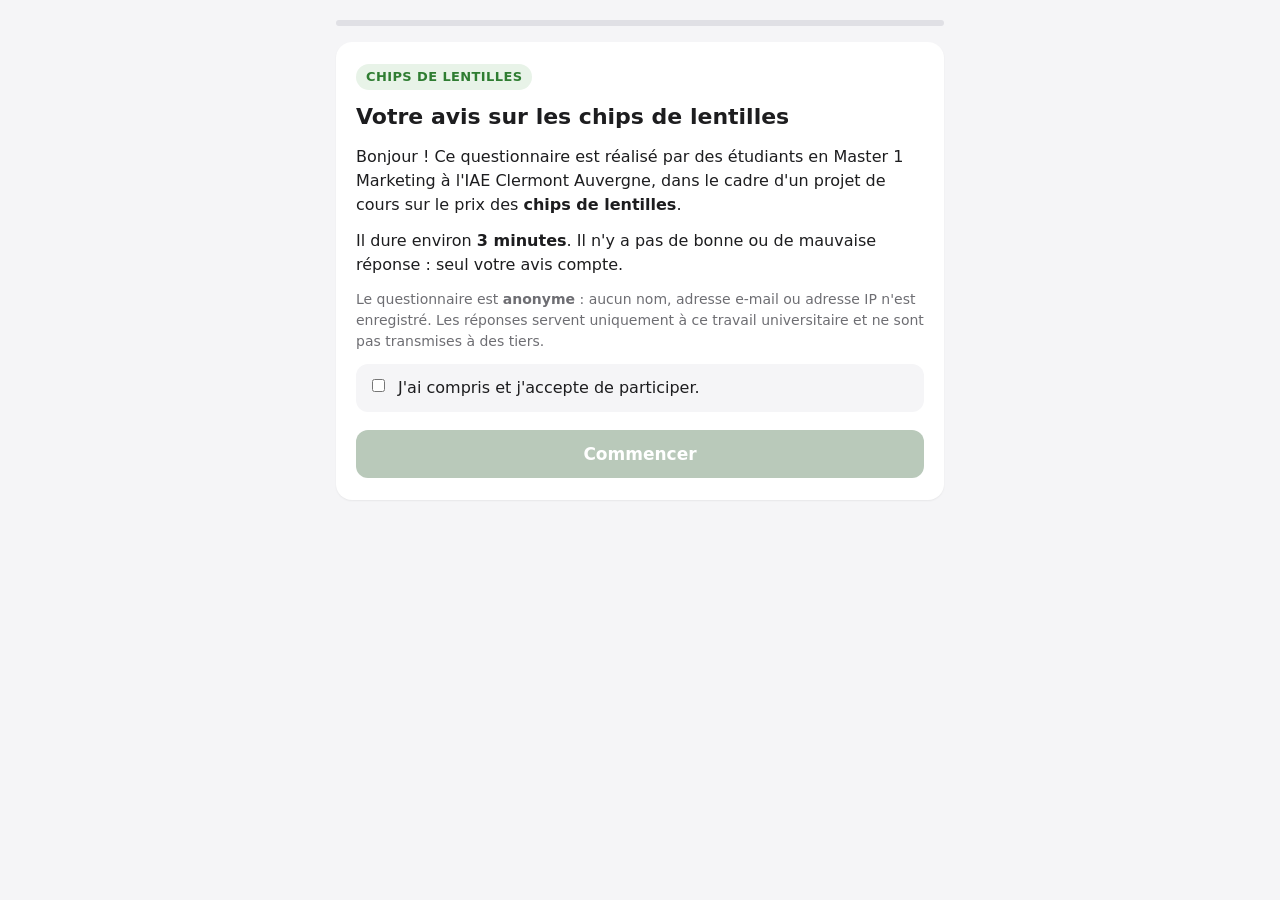
==== commit 4c7619fb: "Questionnaire : test A/B/C sur le prix au kilo du 200 g" ====
--- a/questionnaire/index.html
+++ b/questionnaire/index.html
@@ -23,43 +23,57 @@
 .opts input[type=text]{width:auto;height:auto;flex:1;min-width:0;font:inherit;padding:6px 8px;border:1.5px solid var(--line);border-radius:8px}
 .q{margin-bottom:24px} .q > b{display:block;margin-bottom:6px}
 .q > .muted{display:block;margin:-2px 0 6px}
-.euro{display:flex;align-items:center;gap:8px;margin:8px 0 18px}
-.euro input,.age input{font:inherit;font-size:20px;width:130px;padding:10px 12px;border:1.5px solid var(--line);border-radius:12px}
-.euro input:focus,.age input:focus{outline:none;border-color:var(--accent)}
 .age{display:flex;align-items:center;gap:8px;margin-top:6px}
+.age input{font:inherit;font-size:20px;width:130px;padding:10px 12px;border:1.5px solid var(--line);border-radius:12px}
+.age input:focus{outline:none;border-color:var(--accent)}
 select{font:inherit;width:100%;padding:12px;border:1.5px solid var(--line);border-radius:12px;background:#fff}
 .btn{display:block;width:100%;margin-top:18px;padding:14px;border:0;border-radius:12px;background:var(--accent);color:#fff;font:600 17px system-ui;cursor:pointer}
 .btn:disabled{background:#b9c9ba;cursor:not-allowed}
 .err{color:var(--warn);font-size:14px;margin-top:8px;display:none}
+.sujet{display:inline-block;background:var(--accent-soft);color:var(--accent);font-weight:700;font-size:13px;letter-spacing:.03em;text-transform:uppercase;padding:3px 10px;border-radius:999px;margin-bottom:10px}
 .offre{display:flex;flex-direction:column;align-items:center;text-align:center}
 .offre img{width:min(270px,75%);height:auto;margin:6px 0 14px}
 .mini{display:flex;gap:12px;align-items:center;margin-bottom:16px;padding:10px;background:var(--bg);border-radius:12px}
 .mini img{width:62px;height:auto;flex:none}
 .mini span{font-size:14px;color:var(--muted)}
+.mini .zoomwrap{display:flex;flex-direction:column;align-items:center;flex:none}
 .prix{font-size:40px;font-weight:800;text-align:center;margin:6px 0 4px;letter-spacing:-.02em}
 .consent{display:flex;gap:10px;align-items:flex-start;padding:12px;border-radius:12px;background:var(--bg);margin-top:8px}
 .test{background:#fff3cd;color:#7a5600;font-size:13px;padding:6px 10px;border-radius:8px;margin-bottom:10px;display:none}
 .consigne{background:#fff3cd;border:2px solid #f0b400;color:#5c4300;border-radius:12px;padding:12px 14px;font-size:18px;font-weight:700;text-align:center;margin:0 0 14px;line-height:1.35}
 .consigne small{display:block;font-size:14px;font-weight:500;margin-top:4px}
-/* Formats illustrés */
+/* Le rayon : deux sachets avec leur étiquette de prix */
+.rayon{display:grid;grid-template-columns:1fr 1fr;gap:10px;margin:6px 0 4px}
+.rayon label{display:flex;flex-direction:column;align-items:center;justify-content:flex-end;gap:8px;padding:12px 8px;border:1.5px solid var(--line);border-radius:12px;cursor:pointer;text-align:center}
+.rayon label:has(input:checked){border-color:var(--accent);background:var(--accent-soft)}
+.rayon img{height:auto;display:block}
+.rayon .p85 img{width:58%}
+.rayon .p200 img{width:92%}
+.rayon .nom{font-weight:700;font-size:15px;line-height:1.25}
+.etiquette{width:100%;background:#fffbe6;border:2px solid #f0b400;border-radius:8px;padding:6px 4px;line-height:1.2}
+.etiquette .pv{display:block;font-size:26px;font-weight:800;letter-spacing:-.02em}
+.etiquette .pk{display:block;font-size:13px;color:#5c4300;font-weight:600;margin-top:2px}
+.rayon input{accent-color:var(--accent);width:20px;height:20px}
+/* Formats illustrés avec le vrai sachet */
 .formats label{align-items:center}
-.formats svg{flex:none;width:56px;height:56px}
-/* Choix 85 g / 200 g */
-.choix label{flex-direction:column;align-items:flex-start;gap:2px}
-.choix label .l1{display:flex;gap:10px;align-items:center;font-weight:600}
-.choix label .l2{font-size:14px;color:var(--muted);padding-left:28px}
+.formats .vis{flex:none;width:58px;height:62px;display:flex;align-items:flex-end;justify-content:center}
+.formats .vis img{height:auto;display:block}
+/* Liste des autres marques */
+.sousliste{display:none;flex-direction:column;gap:6px;margin:-2px 0 2px 28px}
+.sousliste.on{display:flex}
+.sousliste label{padding:9px 12px;font-size:15px}
+.fleche{margin-left:auto;color:var(--muted)}
 /* Tableau des enseignes */
-.grille .ligne{padding:10px 0;border-bottom:1px solid var(--line)}
-.grille .ligne:last-child{border-bottom:0}
-.grille .nom{font-weight:600;margin-bottom:6px}
-.grille .ech{display:grid;grid-template-columns:repeat(5,1fr);gap:4px}
-.grille .ech label{display:flex;align-items:center;justify-content:center;text-align:center;font-size:12px;line-height:1.15;min-height:40px;padding:4px 2px;border:1.5px solid var(--line);border-radius:8px;cursor:pointer}
-.grille .ech label:has(input:checked){border-color:var(--accent);background:var(--accent-soft);font-weight:600}
-.grille .ech input{position:absolute;opacity:0;pointer-events:none}
+.tab-ens{width:100%;border-collapse:collapse;table-layout:fixed;margin-top:8px}
+.tab-ens th{font-size:10px;font-weight:600;color:var(--muted);padding:4px 0 8px;line-height:1.15;vertical-align:bottom;text-align:center;letter-spacing:-.1px}
+.tab-ens th:first-child{width:27%}
+.tab-ens td{text-align:center;padding:10px 0;border-top:1px solid var(--line)}
+.tab-ens td:first-child{text-align:left;font-weight:600;font-size:13px;padding-right:4px}
+.tab-ens input{accent-color:var(--accent);width:22px;height:22px;cursor:pointer;margin:0}
+.tab-ens tr:has(input:checked) td:first-child{color:var(--accent)}
 /* Agrandissement de la photo */
 img.zoom{cursor:zoom-in}
 .zoomhint{display:inline-block;font-size:13px;color:var(--accent);font-weight:600;cursor:zoom-in;margin-top:2px}
-.mini .zoomwrap{display:flex;flex-direction:column;align-items:center;flex:none}
 #lightbox{position:fixed;inset:0;background:rgba(0,0,0,.85);display:none;align-items:center;justify-content:center;z-index:50;padding:16px;cursor:zoom-out}
 #lightbox.on{display:flex}
 #lightbox img{max-width:100%;max-height:88vh;height:auto;border-radius:8px;background:#fff}
@@ -73,8 +87,9 @@
 
   <!-- 1. Accueil -->
   <section class="step card" data-step="accueil">
-    <h1>Votre avis sur un paquet de chips</h1>
-    <p>Bonjour ! Ce questionnaire est réalisé par des étudiants en Master 1 Marketing à l'IAE Clermont Auvergne, dans le cadre d'un projet de cours sur le prix d'un produit alimentaire.</p>
+    <span class="sujet">Chips de lentilles</span>
+    <h1>Votre avis sur les chips de lentilles</h1>
+    <p>Bonjour ! Ce questionnaire est réalisé par des étudiants en Master 1 Marketing à l'IAE Clermont Auvergne, dans le cadre d'un projet de cours sur le prix des <b>chips de lentilles</b>.</p>
     <p>Il dure environ <b>3 minutes</b>. Il n'y a pas de bonne ou de mauvaise réponse : seul votre avis compte.</p>
     <p class="muted">Le questionnaire est <b>anonyme</b> : aucun nom, adresse e-mail ou adresse IP n'est enregistré. Les réponses servent uniquement à ce travail universitaire et ne sont pas transmises à des tiers.</p>
     <label class="consent"><input type="checkbox" id="consent"> <span>J'ai compris et j'accepte de participer.</span></label>
@@ -100,36 +115,22 @@
     <button class="btn" data-next>Suivant</button>
   </section>
 
-  <!-- 3. L'offre (version A ou B : seule l'image change) -->
-  <section class="step card" data-step="offre">
+  <!-- 3. Le produit : grand format 200 g, sans prix (identique pour tout le monde) -->
+  <section class="step card" data-step="produit">
+    <span class="sujet">Chips de lentilles</span>
     <h2>Voici un nouveau produit</h2>
-    <div class="consigne">👀 Regardez bien le paquet, en détail.<small>Les questions suivantes portent sur ce produit. Touchez la photo pour l'agrandir.</small></div>
+    <div class="consigne">👀 Regardez bien le paquet, en détail.<small>Les questions suivantes portent sur ces chips de lentilles. Touchez la photo pour l'agrandir.</small></div>
     <div class="offre">
       <img class="paquet zoom" alt="Paquet de chips de lentilles Vico Natur'&Bon saveur fines herbes">
       <p><b>Chips de lentilles Vico Natur'&amp;Bon, saveur fines herbes</b><br>Nouveau <b>grand format de 200 g</b> (environ 8 portions de 25 g).<br>Vendu en grande surface, au rayon apéritif.</p>
     </div>
-    <button class="btn" data-next id="btnOffre">J'ai bien regardé le produit</button>
-  </section>
-
-  <!-- 4a. Van Westendorp -->
-  <section class="step card" data-step="vw">
-    <div class="mini"><span class="zoomwrap"><img class="paquet zoom" alt="Paquet de chips de lentilles Vico"><span class="zoomhint">🔍 Agrandir</span></span><span>Chips de lentilles Vico, grand format 200 g</span></div>
-    <p class="muted">Pour ce paquet de 200 g, indiquez un prix en euros pour chacune des questions suivantes.</p>
-    <div class="q"><b>1. À partir de quel prix trouveriez-vous ce paquet <u>si bon marché</u> que vous douteriez de sa qualité ?</b>
-      <div class="euro"><input type="number" inputmode="decimal" step="0.01" min="0" id="vw_trop_bon_marche"> €</div></div>
-    <div class="q"><b>2. À quel prix le trouveriez-vous <u>bon marché</u>, c'est-à-dire une bonne affaire ?</b>
-      <div class="euro"><input type="number" inputmode="decimal" step="0.01" min="0" id="vw_bon_marche"> €</div></div>
-    <div class="q"><b>3. À quel prix commenceriez-vous à le trouver <u>cher</u>, tout en envisageant quand même de l'acheter ?</b>
-      <div class="euro"><input type="number" inputmode="decimal" step="0.01" min="0" id="vw_cher"> €</div></div>
-    <div class="q"><b>4. À partir de quel prix le trouveriez-vous <u>trop cher</u> pour l'acheter ?</b>
-      <div class="euro"><input type="number" inputmode="decimal" step="0.01" min="0" id="vw_trop_cher"> €</div></div>
-    <button class="btn" data-next>Suivant</button>
-  </section>
-
-  <!-- 4b. Gabor-Granger : un écran par prix, toujours du plus cher au moins cher -->
+    <button class="btn" data-next id="btnProduit">J'ai bien regardé le produit</button>
+  </section>
+
+  <!-- 4. Gabor-Granger : un écran par prix, toujours du plus cher au moins cher -->
   <section class="step card" data-step="gg">
-    <div class="mini"><span class="zoomwrap"><img class="paquet zoom" alt="Paquet de chips de lentilles Vico"><span class="zoomhint">🔍 Agrandir</span></span><span>Chips de lentilles Vico, grand format 200 g</span></div>
-    <h2>Achèteriez-vous ce paquet de 200 g à ce prix ?</h2>
+    <div class="mini"><span class="zoomwrap"><img class="paquet zoom" alt="Paquet de chips de lentilles Vico"><span class="zoomhint">🔍 Agrandir</span></span><span>Chips de <b>lentilles</b> Vico, grand format 200 g</span></div>
+    <h2>Achèteriez-vous ce paquet de chips de lentilles de 200 g à ce prix ?</h2>
     <div class="prix" id="ggPrix"></div>
     <div class="opts">
       <label><input type="radio" name="gg" value="4"> Oui, certainement</label>
@@ -141,26 +142,43 @@
     <button class="btn" id="ggNext">Suivant</button>
   </section>
 
-  <!-- 5. Contrôle (pas de photo sur cet écran) -->
+  <!-- 5. Test A/B/C : les deux sachets en rayon, seul le prix du 200 g change selon la version -->
+  <section class="step card" data-step="abc">
+    <span class="sujet">Chips de lentilles</span>
+    <h2>En rayon, vous trouvez ces deux paquets de chips de lentilles Vico.</h2>
+    <p class="muted">Regardez bien les prix sur les étiquettes.</p>
+    <div class="q">
+      <b>Si vous deviez acheter des chips de lentilles Vico, lequel de ces deux paquets choisiriez-vous ?</b>
+      <div class="rayon">
+        <label class="p85"><img class="paquet" alt="Sachet de chips de lentilles Vico 85 g"><span class="nom">Sachet<br>85 g</span>
+          <span class="etiquette"><span class="pv" id="pv85"></span><span class="pk" id="pk85"></span></span>
+          <input type="radio" name="choix_format" value="85g" aria-label="Sachet de 85 g"></label>
+        <label class="p200"><img class="paquet" alt="Grand format de chips de lentilles Vico 200 g"><span class="nom">Grand format<br>200 g</span>
+          <span class="etiquette"><span class="pv" id="pv200"></span><span class="pk" id="pk200"></span></span>
+          <input type="radio" name="choix_format" value="200g" aria-label="Grand format de 200 g"></label>
+      </div>
+    </div>
+    <button class="btn" data-next>Suivant</button>
+  </section>
+
+  <!-- 6. Contrôle : l'écart de prix au kilo a-t-il été vu ? (pas de photo ni de prix sur cet écran) -->
   <section class="step card" data-step="controle">
     <div class="q">
-      <b>Sur le paquet que vous avez vu, y avait-il une mention sur les matières grasses ?</b>
-      <div class="opts">
-        <label><input type="radio" name="controle" value="1"> Non, j'en suis sûr(e)</label>
-        <label><input type="radio" name="controle" value="2"> Plutôt non</label>
-        <label><input type="radio" name="controle" value="3"> Je ne sais pas</label>
-        <label><input type="radio" name="controle" value="4"> Plutôt oui</label>
-        <label><input type="radio" name="controle" value="5"> Oui, j'en suis sûr(e)</label>
-      </div>
-    </div>
-    <button class="btn" data-next>Suivant</button>
-  </section>
-
-  <!-- 6. Habitudes (1) -->
+      <b>Sur les étiquettes que vous venez de voir, le grand format de 200 g était-il moins cher au kilo que le sachet de 85 g ?</b>
+      <div class="opts">
+        <label><input type="radio" name="controle" value="oui"> Oui</label>
+        <label><input type="radio" name="controle" value="non"> Non</label>
+        <label><input type="radio" name="controle" value="ne_sait_pas"> Je ne sais pas</label>
+      </div>
+    </div>
+    <button class="btn" data-next>Suivant</button>
+  </section>
+
+  <!-- 7. Habitudes (1) -->
   <section class="step card" data-step="habitudes1">
     <p class="muted">Quelques questions sur vos habitudes.</p>
     <div class="q">
-      <b>Quand vous achetez des chips, quel format prenez-vous le plus souvent ?</b>
+      <b>Quand vous achetez des chips (de lentilles ou classiques), quel format prenez-vous le plus souvent ?</b>
       <div class="opts formats" id="formats"></div>
     </div>
     <div class="q">
@@ -176,15 +194,16 @@
     <button class="btn" data-next>Suivant</button>
   </section>
 
-  <!-- 7. Chips de lentilles (seulement si déjà goûtées) -->
+  <!-- 8. Chips de lentilles (seulement si déjà goûtées) -->
   <section class="step card" data-step="lentilles">
     <div class="q">
-      <b>De quelle marque étaient les chips de lentilles que vous avez goûtées ?</b>
+      <b>De quelle(s) marque(s) étaient les chips de lentilles que vous avez goûtées ?</b>
       <span class="muted">Plusieurs réponses possibles.</span>
       <div class="opts">
         <label><input type="checkbox" name="marque" value="vico"> Vico</label>
-        <label><input type="checkbox" name="marque" value="autre" id="marqueAutre"> Autre marque : <input type="text" id="marqueAutreNom" placeholder="laquelle ?"></label>
-        <label><input type="checkbox" name="marque" value="nsp"> Je ne sais pas</label>
+        <label><input type="checkbox" name="marque" value="autres" id="marqueAutres"> Une ou d'autres marques <span class="fleche">▾</span></label>
+        <div class="sousliste" id="sousMarques"></div>
+        <label><input type="checkbox" name="marque" value="nsp" id="marqueNsp"> Je ne sais pas</label>
       </div>
     </div>
     <div class="q">
@@ -195,7 +214,7 @@
     <button class="btn" data-next>Suivant</button>
   </section>
 
-  <!-- 8. Habitudes (2) -->
+  <!-- 9. Habitudes (2) -->
   <section class="step card" data-step="habitudes2">
     <div class="q">
       <b>À quelle fréquence achetez-vous des chips de lentilles ?</b>
@@ -208,7 +227,7 @@
       </div>
     </div>
     <div class="q">
-      <b>Si vous achetiez un paquet de chips de 200 g, en combien de fois le finiriez-vous ?</b>
+      <b>Si vous achetiez un paquet de chips de lentilles de 200 g, en combien de fois le finiriez-vous ?</b>
       <div class="opts">
         <label><input type="radio" name="finir_200g" value="1_fois"> En une seule fois</label>
         <label><input type="radio" name="finir_200g" value="2-3_fois"> En 2 ou 3 fois</label>
@@ -216,27 +235,19 @@
         <label><input type="radio" name="finir_200g" value="pas_fini"> Je ne le finirais probablement pas</label>
       </div>
     </div>
-    <div class="q">
-      <b>Entre ces deux paquets de chips de lentilles Vico, lequel choisiriez-vous ?</b>
-      <div class="opts choix">
-        <label><span class="l1"><input type="radio" name="choix_format" value="85g"> Sachet de 85 g à 2,69 €</span><span class="l2">soit 31,65 € le kilo</span></label>
-        <label><span class="l1"><input type="radio" name="choix_format" value="200g"> Grand format de 200 g à 4,99 €</span><span class="l2">soit 24,95 € le kilo</span></label>
-        <label><span class="l1"><input type="radio" name="choix_format" value="aucun"> Aucun des deux</span></label>
-      </div>
-    </div>
-    <button class="btn" data-next>Suivant</button>
-  </section>
-
-  <!-- 9. Enseignes -->
+    <button class="btn" data-next>Suivant</button>
+  </section>
+
+  <!-- 10. Enseignes -->
   <section class="step card" data-step="enseignes">
-    <div class="q grille">
+    <div class="q">
       <b>À quelle fréquence faites-vous vos courses dans chacune de ces enseignes ?</b>
       <div id="grille"></div>
     </div>
     <button class="btn" data-next>Suivant</button>
   </section>
 
-  <!-- 10. Profil -->
+  <!-- 11. Profil -->
   <section class="step card" data-step="profil">
     <p class="muted">Pour finir, quelques questions pour mieux connaître les personnes qui ont répondu.</p>
     <div class="q"><b>Vous êtes :</b>
@@ -281,7 +292,7 @@
 
   <section class="step card" data-step="horscible">
     <h1>Merci !</h1>
-    <p>Ce questionnaire s'adresse aux personnes majeures qui achètent des chips ou des biscuits apéritifs au moins une fois par mois. Merci quand même pour votre temps !</p>
+    <p>Ce questionnaire s'adresse aux personnes majeures qui achètent des chips ou des biscuits apéritifs. Merci quand même pour votre temps !</p>
   </section>
 
   <div id="lightbox" role="dialog" aria-label="Photo du paquet agrandie"><button type="button" aria-label="Fermer">×</button><img alt="Paquet de chips de lentilles Vico agrandi"></div>
@@ -291,12 +302,14 @@
 /* ================= Réglages ================= */
 // Adresse du script Google Apps Script qui enregistre les réponses dans Google Sheets.
 const ENDPOINT = 'https://script.google.com/macros/s/AKfycbzz6syBDH2Jne6uU5eEMyrdvS8pq78MWjCMM709gKWsaAfuWMH4q-8GY1rikts7xJcY/exec';
-const PRIX_GG = [5.99, 5.49, 4.99, 4.49, 3.99, 3.49, 2.99];   // ordre fixe : du plus cher au moins cher
-const IMAGES = { A: 'paquet-A.jpg', B: 'paquet-B.jpg' };       // A : sans mention santé ; B : avec « -40 % de matières grasses »
+const IMAGE = 'paquet-B.jpg';                                   // photo officielle du sachet (vico.fr)
+const PRIX_85 = 2.69;                                           // identique dans les 3 versions (31,65 €/kg)
+const PRIX_200 = { A: 6.33, B: 5.49, C: 4.99 };                 // seule différence entre les versions
+const PRIX_GG = [6.49, 5.99, 5.49, 4.99, 4.49, 3.99, 3.49];     // ordre fixe : du plus cher au moins cher
 const FORMATS = [
-  ['petit', 'Petit sachet', 'moins de 100 g', 0.55],
-  ['classique', 'Sachet classique', '100 à 150 g', 0.78],
-  ['grand', 'Grand format', '200 g et plus', 1],
+  ['petit', 'Petit sachet', 'moins de 100 g', 22],
+  ['classique', 'Sachet classique', '100 à 150 g', 34],
+  ['grand', 'Grand format', '200 g et plus', 48],
   ['depend', 'Cela dépend des occasions', '', 0]
 ];
 const CONTEXTES = [
@@ -308,12 +321,13 @@
   ['ctx_sortie', 'En pique-nique ou en sortie'],
   ['ctx_repas', "En accompagnement d'un repas"]
 ];
-const ENSEIGNES = [
-  ['ens_leclerc', 'E.Leclerc'], ['ens_carrefour', 'Carrefour (hyper ou Market)'], ['ens_carrefour_proxi', 'Carrefour City ou Express'],
-  ['ens_auchan', 'Auchan'], ['ens_intermarche', 'Intermarché'], ['ens_u', 'Super U ou Hyper U'], ['ens_lidl', 'Lidl'], ['ens_aldi', 'Aldi'],
-  ['ens_netto', 'Netto'], ['ens_monoprix_franprix', 'Monoprix ou Franprix'], ['ens_bio', 'Magasin bio (Biocoop, La Vie Claire…)'], ['ens_en_ligne', 'Courses en ligne ou drive']
+const ENSEIGNES = [['ens_carrefour', 'Carrefour'], ['ens_auchan', 'Auchan'], ['ens_leclerc', 'E.Leclerc'], ['ens_intermarche', 'Intermarché']];
+const ECHELLE_ENS = ['Jamais', 'Rarement', 'Parfois', 'Souvent', 'Très<br>souvent'];
+// Autres marques de chips de lentilles proposées quand on coche « Une ou d'autres marques »
+const AUTRES_MARQUES = [
+  ['marque_jardin_bio', 'Jardin Bio Étic'], ['marque_bjorg', 'Bjorg'], ['marque_aline_olivier', 'Aline & Olivier'],
+  ['marque_mdd', 'Marque du magasin (Carrefour, Auchan, Leclerc…)']
 ];
-const ECHELLE_ENS = ['Jamais', 'Rarement', 'Parfois', 'Souvent', 'Très souvent'];
 const STATUTS = [
   ['etudiant', 'Étudiant(e)'], ['employe', 'Employé(e)'], ['ouvrier', 'Ouvrier(ère)'],
   ['cadre', 'Cadre ou profession intellectuelle supérieure'], ['intermediaire', 'Profession intermédiaire (technicien, agent de maîtrise…)'],
@@ -323,58 +337,74 @@
 const REGIONS = ['Auvergne-Rhône-Alpes', 'Bourgogne-Franche-Comté', 'Bretagne', 'Centre-Val de Loire', 'Corse', 'Grand Est', 'Hauts-de-France', 'Île-de-France', 'Normandie', 'Nouvelle-Aquitaine', 'Occitanie', 'Pays de la Loire', "Provence-Alpes-Côte d'Azur", 'Outre-mer', 'Hors de France'];
 
 // Colonnes enregistrées : toujours les mêmes, dans le même ordre.
-const COLONNES = ['id', 'date', 'version', 'statut', 'duree_s', 'q1_frequence', 'age',
-  'vw_trop_bon_marche', 'vw_bon_marche', 'vw_cher', 'vw_trop_cher', 'vw_coherent',
+const COLONNES = ['id', 'date', 'version', 'prix_200g', 'statut', 'duree_s', 'q1_frequence', 'age',
   ...PRIX_GG.map(p => 'gg_' + p.toFixed(2).replace('.', '_')),
-  'controle', 'format_habituel', 'lentilles_goute',
-  'marque_vico', 'marque_autre', 'marque_autre_nom', 'marque_nsp',
+  'choix_format', 'controle', 'format_habituel', 'lentilles_goute',
+  'marque_vico', ...AUTRES_MARQUES.map(m => m[0]), 'marque_autre', 'marque_autre_nom', 'marque_nsp',
   ...CONTEXTES.map(c => c[0]), 'ctx_autre', 'ctx_autre_txt',
-  'achat_lentilles', 'finir_200g', 'choix_format',
+  'achat_lentilles', 'finir_200g',
   ...ENSEIGNES.map(e => e[0]),
   'genre', 'statut_pro', 'foyer', 'enfants', 'courses', 'region'];
 
-/* ================= Tirage au sort ================= */
+/* ================= Tirage au sort : A, B ou C (un tiers de chances chacune) ================= */
 const url = new URLSearchParams(location.search);
 const TEST = url.has('test');
-let version = sessionStorage.getItem('version');
-if (TEST && (url.get('v') === 'A' || url.get('v') === 'B')) version = url.get('v');   // en mode test seulement : forcer une version
-if (!version) { version = Math.random() < 0.5 ? 'A' : 'B'; }
-sessionStorage.setItem('version', version);
-document.querySelectorAll('img.paquet').forEach(i => i.src = IMAGES[version]);
+let version = sessionStorage.getItem('version_abc');
+if (TEST && ['A', 'B', 'C'].includes(url.get('v'))) version = url.get('v');   // en mode test seulement : forcer une version
+if (!['A', 'B', 'C'].includes(version)) version = ['A', 'B', 'C'][Math.floor(Math.random() * 3)];
+sessionStorage.setItem('version_abc', version);
 if (TEST) document.getElementById('testBanner').style.display = 'block';
+
+const euro = x => x.toFixed(2).replace('.', ',') + ' €';
+const prix200 = PRIX_200[version];
+document.querySelectorAll('img.paquet').forEach(i => i.src = IMAGE);
+document.getElementById('pv85').textContent = euro(PRIX_85);
+document.getElementById('pk85').textContent = 'soit ' + euro(PRIX_85 / 0.085) + ' le kg';
+document.getElementById('pv200').textContent = euro(prix200);
+document.getElementById('pk200').textContent = 'soit ' + euro(prix200 / 0.2) + ' le kg';
 
 /* ================= Agrandissement de la photo ================= */
 const lb = document.getElementById('lightbox');
-lb.querySelector('img').src = IMAGES[version];
+lb.querySelector('img').src = IMAGE;
 document.querySelectorAll('img.zoom, .zoomhint').forEach(el => el.addEventListener('click', () => lb.classList.add('on')));
 lb.addEventListener('click', () => lb.classList.remove('on'));
 document.addEventListener('keydown', e => { if (e.key === 'Escape') lb.classList.remove('on'); });
 
 /* ================= Construction des questions répétitives ================= */
-const sachet = h => h ? `<svg viewBox="0 0 56 56" aria-hidden="true"><g transform="translate(28 ${56 - 2}) scale(${h}) translate(-18 -50)">
-  <path d="M4 4 L32 4 L34 10 L33 44 L35 50 L1 50 L3 44 L2 10 Z" fill="#e8f3e8" stroke="#2f7d32" stroke-width="2.2" stroke-linejoin="round"/>
-  <path d="M4 10 H32 M3 44 H33" stroke="#2f7d32" stroke-width="1.6"/><ellipse cx="18" cy="27" rx="8" ry="6" fill="#f0b400" opacity=".8"/></g></svg>`
-  : `<svg viewBox="0 0 56 56" aria-hidden="true"><text x="28" y="36" text-anchor="middle" font-size="26" fill="#6e6e73">?</text></svg>`;
-document.getElementById('formats').innerHTML = FORMATS.map(([v, t, s, h]) =>
-  `<label><input type="radio" name="format_habituel" value="${v}">${sachet(h)}<span><b>${t}</b>${s ? '<br><span class="muted">' + s + '</span>' : ''}</span></label>`).join('');
+document.getElementById('formats').innerHTML = FORMATS.map(([v, t, s, w]) =>
+  `<label><input type="radio" name="format_habituel" value="${v}"><span class="vis">${w ? `<img src="${IMAGE}" alt="" style="width:${w}px">` : '<span style="font-size:26px;color:#6e6e73">?</span>'}</span><span><b>${t}</b>${s ? '<br><span class="muted">' + s + '</span>' : ''}</span></label>`).join('');
 document.getElementById('contextes').innerHTML = CONTEXTES.map(([n, t]) => `<label><input type="checkbox" name="ctx" value="${n}"> ${t}</label>`).join('') +
   `<label><input type="checkbox" name="ctx" value="ctx_autre" id="ctxAutre"> Autre : <input type="text" id="ctxAutreTxt" placeholder="précisez"></label>`;
-document.getElementById('grille').innerHTML = ENSEIGNES.map(([n, t]) => `<div class="ligne"><div class="nom">${t}</div><div class="ech">` +
-  ECHELLE_ENS.map((e, k) => `<label><input type="radio" name="${n}" value="${k + 1}">${e}</label>`).join('') + '</div></div>').join('');
+document.getElementById('grille').innerHTML = `<table class="tab-ens"><thead><tr><th></th>${ECHELLE_ENS.map(e => `<th>${e}</th>`).join('')}</tr></thead><tbody>` +
+  ENSEIGNES.map(([n, t]) => `<tr><td>${t}</td>${ECHELLE_ENS.map((e, k) => `<td><input type="radio" name="${n}" value="${k + 1}" aria-label="${t} : ${e.replace('<br>', ' ')}"></td>`).join('')}</tr>`).join('') +
+  '</tbody></table>';
+document.getElementById('sousMarques').innerHTML = AUTRES_MARQUES.map(([n, t]) => `<label><input type="checkbox" name="autre_marque" value="${n}"> ${t}</label>`).join('') +
+  `<label><input type="checkbox" name="autre_marque" value="marque_autre" id="marqueAutre"> Autre : <input type="text" id="marqueAutreNom" placeholder="laquelle ?"></label>`;
 document.getElementById('statuts').innerHTML = STATUTS.map(([v, t]) => `<label><input type="radio" name="statut_pro" value="${v}"> ${t}</label>`).join('');
 document.getElementById('region').innerHTML += REGIONS.map(r => `<option>${r}</option>`).join('');
+
+// Marques : la liste s'ouvre avec « Une ou d'autres marques » ; « Je ne sais pas » exclut le reste, et inversement
+const cbAutres = document.getElementById('marqueAutres'), cbNsp = document.getElementById('marqueNsp'), sous = document.getElementById('sousMarques');
+cbAutres.addEventListener('change', () => sous.classList.toggle('on', cbAutres.checked));
+document.querySelectorAll('input[name="marque"], input[name="autre_marque"]').forEach(cb => cb.addEventListener('change', () => {
+  if (cb === cbNsp && cbNsp.checked) {
+    document.querySelectorAll('input[name="marque"], input[name="autre_marque"]').forEach(x => { if (x !== cbNsp) x.checked = false; });
+    document.getElementById('marqueAutreNom').value = ''; sous.classList.remove('on');
+  } else if (cb !== cbNsp && cb.checked) cbNsp.checked = false;
+}));
 // Écrire dans un champ « Autre » coche automatiquement la case
 [['marqueAutreNom', 'marqueAutre'], ['ctxAutreTxt', 'ctxAutre']].forEach(([t, c]) =>
-  document.getElementById(t).addEventListener('input', e => { if (e.target.value.trim()) document.getElementById(c).checked = true; }));
+  document.getElementById(t).addEventListener('input', e => { if (e.target.value.trim()) { document.getElementById(c).checked = true; if (c === 'marqueAutre') cbNsp.checked = false; } }));
 
 /* ================= Données ================= */
 const rep = Object.fromEntries(COLONNES.map(c => [c, '']));
 rep.id = (crypto.randomUUID ? crypto.randomUUID() : String(Date.now()) + Math.random()).slice(0, 8);
 rep.version = version;
+rep.prix_200g = prix200;
 const t0 = Date.now();
 
 /* ================= Navigation ================= */
-const ordre = ['accueil', 'filtre', 'offre', 'vw', 'gg', 'controle', 'habitudes1', 'lentilles', 'habitudes2', 'enseignes', 'profil', 'fin'];
+const ordre = ['accueil', 'filtre', 'produit', 'gg', 'abc', 'controle', 'habitudes1', 'lentilles', 'habitudes2', 'enseignes', 'profil', 'fin'];
 let courant = 'accueil';
 function montrer(nom) {
   document.querySelectorAll('.step').forEach(s => s.classList.toggle('on', s.dataset.step === nom));
@@ -383,7 +413,7 @@
   document.getElementById('prog').style.width = (nom === 'horscible' ? 100 : 100 * i / (ordre.length - 1)) + '%';
   lb.classList.remove('on');
   window.scrollTo(0, 0);
-  if (nom === 'offre') attendre(document.getElementById('btnOffre'), 5);
+  if (nom === 'produit') attendre(document.getElementById('btnProduit'), 5);
 }
 // Le bouton de l'écran produit ne s'active qu'après quelques secondes, pour laisser le temps de regarder le paquet.
 function attendre(btn, s) {
@@ -405,7 +435,6 @@
 document.getElementById('consent').onchange = e => document.getElementById('go').disabled = !e.target.checked;
 document.getElementById('go').onclick = () => montrer('filtre');
 
-let vwAverti = false;
 document.querySelectorAll('[data-next]').forEach(b => b.onclick = () => {
   const s = b.closest('.step');
   erreur(s, '');
@@ -415,18 +444,13 @@
     if (!rep.q1_frequence) return erreur(s, 'Merci d\'indiquer votre fréquence d\'achat.');
     if (!/^\d{1,2}$/.test(a) || +a < 10) return erreur(s, 'Merci d\'indiquer votre âge en chiffres (par exemple 24).');
     rep.age = +a;
-    if (rep.age < 18 || ['moins_1_mois', 'jamais'].includes(rep.q1_frequence)) { rep.statut = 'hors_cible'; envoyer(); return montrer('horscible'); }
-    return montrer('offre');
-  }
-  if (courant === 'offre') return montrer('vw');
-  if (courant === 'vw') {
-    const ids = ['vw_trop_bon_marche', 'vw_bon_marche', 'vw_cher', 'vw_trop_cher'];
-    const v = ids.map(i => parseFloat(String(document.getElementById(i).value).replace(',', '.')));
-    if (v.some(x => isNaN(x) || x < 0)) return erreur(s, 'Merci d\'indiquer un prix pour chacune des 4 questions.');
-    const croissant = v.every((x, i) => i === 0 || x >= v[i - 1]);
-    if (!croissant && !vwAverti) { vwAverti = true; return erreur(s, 'Vérifiez vos réponses : en principe, les prix augmentent de la question 1 à la question 4. Corrigez si besoin, ou cliquez à nouveau sur « Suivant » pour garder vos réponses.'); }
-    ids.forEach((i, k) => rep[i] = v[k]); rep.vw_coherent = croissant ? 1 : 0;
-    ggIndex = 0; afficherGG(); return montrer('gg');
+    if (rep.age < 18 || rep.q1_frequence === 'jamais') { rep.statut = 'hors_cible'; envoyer(); return montrer('horscible'); }
+    return montrer('produit');
+  }
+  if (courant === 'produit') { ggIndex = 0; afficherGG(); return montrer('gg'); }
+  if (courant === 'abc') {
+    rep.choix_format = val('choix_format'); if (!rep.choix_format) return erreur(s, 'Merci de choisir un des deux paquets.');
+    return montrer('controle');
   }
   if (courant === 'controle') {
     rep.controle = val('controle'); if (!rep.controle) return erreur(s, 'Merci de choisir une réponse.');
@@ -438,21 +462,24 @@
     return montrer(rep.lentilles_goute === 'jamais' ? 'habitudes2' : 'lentilles');
   }
   if (courant === 'lentilles') {
-    const m = coches('marque'), c = coches('ctx');
+    const m = coches('marque'), am = m.includes('autres') ? coches('autre_marque') : [], c = coches('ctx');
     const nomAutre = document.getElementById('marqueAutreNom').value.trim(), ctxTxt = document.getElementById('ctxAutreTxt').value.trim();
     if (!m.length) return erreur(s, 'Merci d\'indiquer au moins une marque (ou « Je ne sais pas »).');
-    if (m.includes('autre') && !nomAutre) return erreur(s, 'Merci de préciser l\'autre marque.');
+    if (m.includes('autres') && !am.length) return erreur(s, 'Merci de choisir la ou les autres marques dans la liste.');
+    if (am.includes('marque_autre') && !nomAutre) return erreur(s, 'Merci de préciser l\'autre marque.');
     if (!c.length) return erreur(s, 'Merci de choisir au moins une occasion.');
     if (c.includes('ctx_autre') && !ctxTxt) return erreur(s, 'Merci de préciser l\'autre occasion.');
-    rep.marque_vico = m.includes('vico') ? 1 : 0; rep.marque_autre = m.includes('autre') ? 1 : 0; rep.marque_nsp = m.includes('nsp') ? 1 : 0;
-    rep.marque_autre_nom = m.includes('autre') ? nomAutre : '';
+    rep.marque_vico = m.includes('vico') ? 1 : 0; rep.marque_nsp = m.includes('nsp') ? 1 : 0;
+    AUTRES_MARQUES.forEach(([n]) => rep[n] = am.includes(n) ? 1 : 0);
+    rep.marque_autre = am.includes('marque_autre') ? 1 : 0;
+    rep.marque_autre_nom = am.includes('marque_autre') ? nomAutre : '';
     CONTEXTES.forEach(([n]) => rep[n] = c.includes(n) ? 1 : 0);
     rep.ctx_autre = c.includes('ctx_autre') ? 1 : 0; rep.ctx_autre_txt = c.includes('ctx_autre') ? ctxTxt : '';
     return montrer('habitudes2');
   }
   if (courant === 'habitudes2') {
-    rep.achat_lentilles = val('achat_lentilles'); rep.finir_200g = val('finir_200g'); rep.choix_format = val('choix_format');
-    if (!rep.achat_lentilles || !rep.finir_200g || !rep.choix_format) return erreur(s, 'Merci de répondre aux trois questions.');
+    rep.achat_lentilles = val('achat_lentilles'); rep.finir_200g = val('finir_200g');
+    if (!rep.achat_lentilles || !rep.finir_200g) return erreur(s, 'Merci de répondre aux deux questions.');
     return montrer('enseignes');
   }
   if (courant === 'enseignes') {
@@ -470,7 +497,7 @@
 // Gabor-Granger : un prix par écran
 let ggIndex = 0;
 function afficherGG() {
-  document.getElementById('ggPrix').textContent = PRIX_GG[ggIndex].toFixed(2).replace('.', ',') + ' €';
+  document.getElementById('ggPrix').textContent = euro(PRIX_GG[ggIndex]);
   document.getElementById('ggPos').textContent = `Prix ${ggIndex + 1} sur ${PRIX_GG.length}`;
   document.querySelectorAll('input[name="gg"]').forEach(i => i.checked = false);
   erreur(document.querySelector('[data-step="gg"]'), '');
@@ -479,7 +506,7 @@
   const v = val('gg'); if (!v) return erreur(document.querySelector('[data-step="gg"]'), 'Merci de choisir une réponse.');
   rep['gg_' + PRIX_GG[ggIndex].toFixed(2).replace('.', '_')] = +v;
   ggIndex++;
-  if (ggIndex < PRIX_GG.length) { afficherGG(); window.scrollTo(0, 0); } else montrer('controle');
+  if (ggIndex < PRIX_GG.length) { afficherGG(); window.scrollTo(0, 0); } else montrer('abc');
 };
 
 /* ================= Enregistrement ================= */
